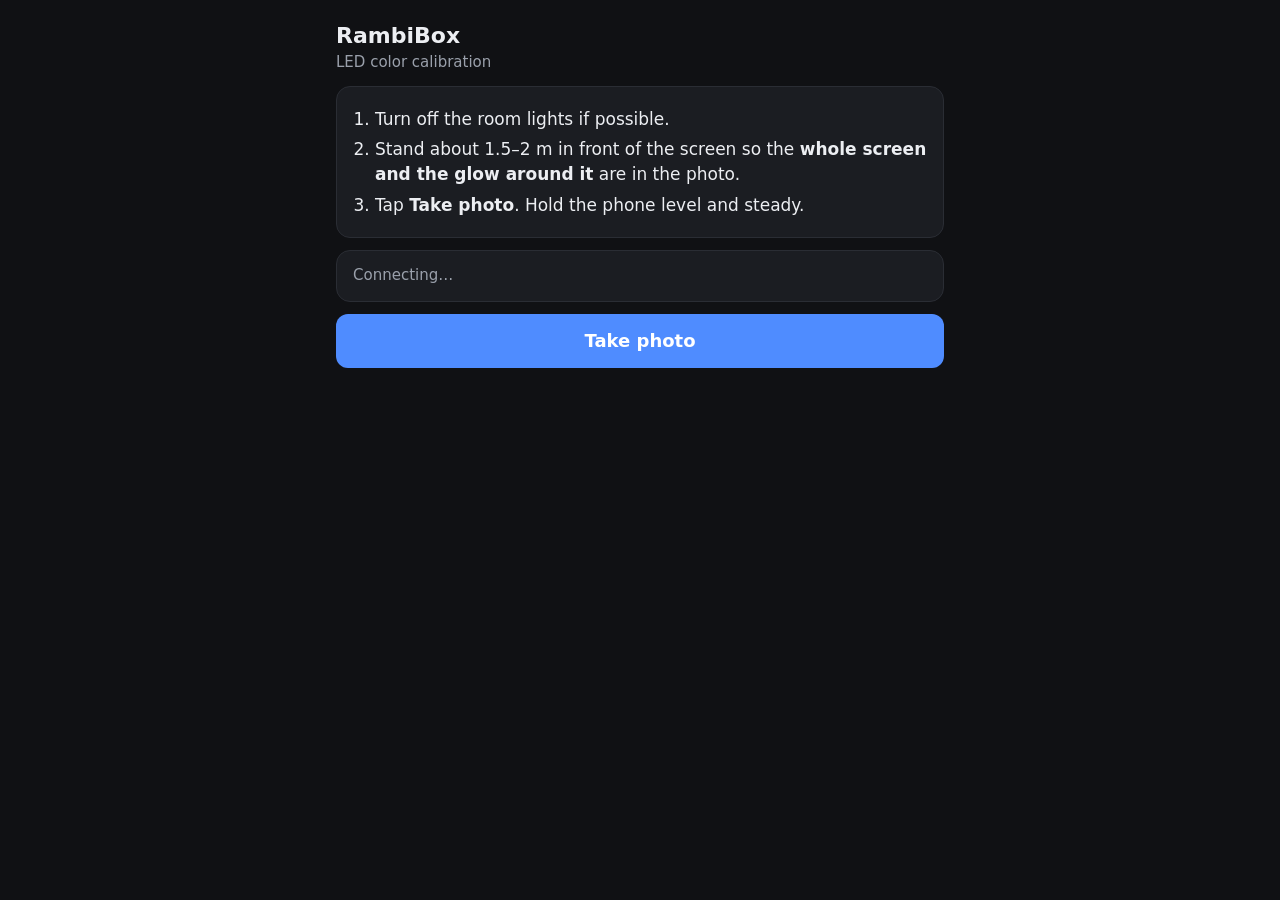
==== src/RambiBox.Core/Calibration/PhonePage.html @ b9ea94aa "Phone calibration: LAN web server, fiducial detection, WB + channel gamma fit - PhoneCalibrationServ" ====
<!doctype html>
<html lang="en">
<head>
<meta charset="utf-8">
<meta name="viewport" content="width=device-width, initial-scale=1, viewport-fit=cover">
<meta name="color-scheme" content="dark">
<title>RambiBox calibration</title>
<style>
  :root {
    --bg: #101114; --card: #1b1d22; --text: #eceef2; --muted: #9aa0ab; --accent: #4f8cff;
    --ok: #3ecf8e; --warn: #ffb547; --bad: #ff5d5d; --line: #2a2d34;
  }
  * { box-sizing: border-box; }
  html, body { margin: 0; background: var(--bg); color: var(--text);
    font: 17px/1.45 system-ui, -apple-system, "Segoe UI", Roboto, sans-serif; -webkit-text-size-adjust: 100%; }
  main { max-width: 640px; margin: 0 auto; padding: 16px 16px calc(24px + env(safe-area-inset-bottom)); }
  h1 { font-size: 22px; margin: 4px 0 12px; }
  h1 small { color: var(--muted); font-weight: 400; font-size: 15px; display: block; }
  .card { background: var(--card); border: 1px solid var(--line); border-radius: 14px; padding: 14px 16px; margin: 12px 0; }
  ol { margin: 0; padding-left: 22px; }
  ol li { margin: 6px 0; }
  .status { font-size: 15px; color: var(--muted); }
  .status b { color: var(--text); font-weight: 600; }
  button, .btn { display: block; width: 100%; border: 0; border-radius: 12px; padding: 16px; margin: 10px 0 0;
    font-weight: 600; font-size: 18px; line-height: 1.2; font-family: inherit; color: #fff; background: var(--accent); cursor: pointer;
    text-align: center; -webkit-tap-highlight-color: transparent; }
  button.secondary { background: #2b2f38; color: var(--text); }
  button.ok { background: #1f9d68; }
  button:disabled { opacity: .5; }
  .hidden { display: none !important; }
  .msg { font-size: 16px; margin: 0; }
  .msg.bad { color: var(--bad); } .msg.good { color: var(--ok); } .msg.warn { color: var(--warn); }
  .big { font-size: 34px; font-weight: 700; margin: 2px 0; }
  .big small { font-size: 15px; color: var(--muted); font-weight: 400; }
  .viewwrap { position: relative; margin: 12px 0 0; border-radius: 10px; overflow: hidden; background: #000; touch-action: none; }
  canvas#view { display: block; width: 100%; height: auto; touch-action: none; }
  .legend { font-size: 13px; color: var(--muted); margin-top: 6px; }
  .legend i { display: inline-block; width: 10px; height: 10px; border-radius: 2px; margin: 0 4px 0 10px; vertical-align: -1px; }
  .spinner { display: inline-block; width: 16px; height: 16px; border: 3px solid #fff5; border-top-color: #fff;
    border-radius: 50%; animation: spin 0.8s linear infinite; vertical-align: -3px; margin-right: 8px; }
  @keyframes spin { to { transform: rotate(360deg); } }
  input[type=file] { display: none; }
  .row { display: flex; gap: 10px; } .row > * { flex: 1; }
</style>
</head>
<body>
<main>
  <h1>RambiBox <small>LED color calibration</small></h1>

  <div id="intro" class="card">
    <ol>
      <li>Turn off the room lights if possible.</li>
      <li>Stand about 1.5–2&nbsp;m in front of the screen so the <b>whole screen and the glow around it</b> are in the photo.</li>
      <li>Tap <b>Take photo</b>. Hold the phone level and steady.</li>
    </ol>
  </div>

  <div id="darkIntro" class="card hidden">
    <p class="msg"><b>Dark-tone check.</b> The LEDs and the screen bands are dimmed now. Take one photo exactly like before.</p>
  </div>

  <div class="card">
    <div class="status" id="status">Connecting…</div>
  </div>

  <label id="takeBtn" class="btn" for="file">Take photo</label>
  <input id="file" type="file" accept="image/*" capture="environment">

  <div id="busy" class="card hidden"><span class="spinner"></span><span id="busyText">Uploading photo…</span></div>

  <div id="result" class="card hidden">
    <div id="errorBox" class="hidden">
      <div class="big" id="errorPct">–</div>
      <div class="status">color difference between LED glow and screen white (goal: below <span id="goal">3</span>%)</div>
    </div>
    <p id="resultMsg" class="msg"></p>
    <div class="viewwrap"><canvas id="view"></canvas></div>
    <div class="legend" id="legend"><i style="background:#4f8cff"></i>screen<i style="background:#3ecf8e"></i>glow sample<i style="background:#ff5d5d"></i>not usable</div>
    <div id="cornerTools" class="hidden">
      <p class="status">Drag the 4 round handles onto the 4 corners of the screen's picture area, then tap <b>Use these corners</b>.</p>
      <button id="useCorners">Use these corners</button>
    </div>
    <button id="editCorners" class="secondary hidden">Adjust screen corners</button>
  </div>

  <div id="darkOffer" class="card hidden">
    <p class="msg"><b>Optional:</b> check dark tones (1 photo). Makes dim scenes stay neutral instead of drifting green/blue.</p>
    <div class="row">
      <button id="darkBtn">Check dark tones</button>
      <button id="skipBtn" class="secondary">Skip</button>
    </div>
  </div>

  <button id="doneBtn" class="ok hidden">Done</button>

  <div id="finished" class="card hidden">
    <p class="msg good"><b>All done!</b> The new LED colors are saved. You can close this page.</p>
  </div>
</main>

<script>
(function () {
  'use strict';
  var base = location.pathname.replace(/\/+$/, '');
  var $ = function (id) { return document.getElementById(id); };
  var state = null, busy = false, photo = null /* canvas with the uploaded image */, last = null /* last result */;
  var editing = false, handles = null, dragIdx = -1;

  function show(el, on) { $(el).classList.toggle('hidden', !on); }
  function setBusy(on, text) {
    busy = on; show('busy', on); if (text) $('busyText').textContent = text;
    $('takeBtn').style.opacity = on ? .5 : 1; $('takeBtn').style.pointerEvents = on ? 'none' : 'auto';
  }

  function api(path, opts) {
    return fetch(base + path, Object.assign({ cache: 'no-store' }, opts || {})).then(function (r) {
      return r.json().catch(function () { throw new Error('HTTP ' + r.status); });
    });
  }

  // ---------------------------------------------------------------- state polling
  function render() {
    if (!state) return;
    $('status').innerHTML = '<b>' + esc(phaseLabel(state.phase)) + '</b> — ' + esc(state.status || '');
    $('goal').textContent = state.convergedBelowPercent;
    var dark = state.stage === 'dark';
    show('intro', !dark && !state.finished);
    show('darkIntro', dark && !state.finished);
    show('finished', !!state.finished);
    var active = !state.finished;
    show('takeBtn', active);
    $('takeBtn').textContent = state.photosAnalyzed > 0 ? 'Take another photo to verify' : 'Take photo';
    show('doneBtn', active && state.photosAnalyzed > 0);
    show('darkOffer', active && (state.whiteConverged || state.photosAnalyzed >= 3) && state.darkAvailable && !dark);
    if (!active) { show('cornerTools', false); show('editCorners', false); }
  }
  function phaseLabel(p) {
    return { WaitingForPhone: 'Connecting', WaitingForPhoto: 'Ready', Analyzing: 'Analyzing', Adjusted: 'Adjusted',
             Converged: 'Calibrated', PhotoRejected: 'Photo not usable', Failed: 'Stopped' }[p] || p;
  }
  function esc(s) { return String(s).replace(/[&<>"]/g, function (c) { return { '&': '&amp;', '<': '&lt;', '>': '&gt;', '"': '&quot;' }[c]; }); }

  var failures = 0;
  function poll() {
    api('/state').then(function (s) { failures = 0; state = s; render(); })
      .catch(function () { if (++failures > 3) $('status').innerHTML = '<b>Lost connection to the PC.</b> Is RambiBox still showing the calibration screen?'; })
      .then(function () { if (!state || !state.finished) setTimeout(poll, 1500); });
  }

  // ---------------------------------------------------------------- photo capture
  $('file').addEventListener('change', function (e) {
    var f = e.target.files && e.target.files[0];
    e.target.value = '';
    if (!f || busy) return;
    setBusy(true, 'Preparing photo…');
    loadImage(f).then(function (src) {
      var w = src.width, h = src.height, s = Math.min(1, 2000 / Math.max(w, h));
      var c = document.createElement('canvas');
      c.width = Math.max(1, Math.round(w * s)); c.height = Math.max(1, Math.round(h * s));
      var ctx = c.getContext('2d');
      ctx.imageSmoothingQuality = 'high';
      ctx.drawImage(src, 0, 0, c.width, c.height);
      if (src.close) src.close();
      photo = c;
      return new Promise(function (res, rej) {
        c.toBlob(function (b) { b ? res(b) : rej(new Error('Could not encode the photo')); }, 'image/jpeg', 0.92);
      });
    }).then(function (blob) {
      setBusy(true, 'Uploading and analyzing…');
      return api('/photo', { method: 'POST', headers: { 'Content-Type': 'image/jpeg' }, body: blob });
    }).then(showResult).catch(function (err) {
      showMessage('Something went wrong: ' + err.message + '. Please try again.', 'bad');
    }).then(function () { setBusy(false); });
  });

  function loadImage(file) {
    // createImageBitmap honours the EXIF orientation and converts wide-gamut/HEIC photos to sRGB.
    if (window.createImageBitmap) {
      return createImageBitmap(file, { imageOrientation: 'from-image' }).catch(function () { return loadViaImg(file); });
    }
    return loadViaImg(file);
  }
  function loadViaImg(file) {
    return new Promise(function (res, rej) {
      var url = URL.createObjectURL(file), img = new Image();
      img.onload = function () { URL.revokeObjectURL(url); res(img); };
      img.onerror = function () { URL.revokeObjectURL(url); rej(new Error('This photo format is not supported')); };
      img.src = url;
    });
  }

  function showMessage(text, cls) {
    show('result', true);
    $('resultMsg').textContent = text;
    $('resultMsg').className = 'msg ' + (cls || '');
  }

  function showResult(r) {
    last = r;
    state = Object.assign(state || {}, r, { status: r.status });
    render();
    show('result', true);
    editing = false;
    show('cornerTools', false);
    if (r.ok) {
      var e = r.measuredErrorPercent;
      $('errorPct').innerHTML = e.toFixed(1) + '<small> %</small>';
      $('errorPct').style.color = e < r.convergedBelowPercent ? 'var(--ok)' : (e < 3 * r.convergedBelowPercent ? 'var(--warn)' : 'var(--bad)');
      show('errorBox', true);
      showMessage(r.message, e < r.convergedBelowPercent ? 'good' : '');
    } else {
      show('errorBox', false);
      showMessage(r.message, 'bad');
    }
    if (!r.corners && r.failure === 'ScreenNotFound' && photo) startEditing(null);
    show('editCorners', !!photo && !editing && !!r.corners);
    draw();
  }

  // ---------------------------------------------------------------- drawing
  function draw() {
    var cv = $('view');
    if (!photo) return;
    var maxW = Math.min(1200, cv.parentElement.clientWidth * (window.devicePixelRatio || 1));
    var s = maxW / photo.width;
    cv.width = Math.round(photo.width * s); cv.height = Math.round(photo.height * s);
    var ctx = cv.getContext('2d');
    ctx.drawImage(photo, 0, 0, cv.width, cv.height);
    var k = cv.width / (last && last.imageWidth ? last.imageWidth : photo.width);
    var lw = Math.max(2, cv.width / 300);
    if (last && last.sampleRegions && !editing) {
      last.sampleRegions.forEach(function (rg) {
        poly(ctx, rg.points, k);
        ctx.lineWidth = lw;
        ctx.strokeStyle = !rg.ok ? '#ff5d5d' : (rg.kind === 'glow' ? '#3ecf8e' : '#4f8cff');
        ctx.fillStyle = !rg.ok ? 'rgba(255,93,93,.18)' : (rg.kind === 'glow' ? 'rgba(62,207,142,.18)' : 'rgba(79,140,255,.18)');
        ctx.fill(); ctx.stroke();
      });
    }
    var corners = editing ? handles : (last && last.corners);
    if (corners) {
      poly(ctx, corners, k);
      ctx.lineWidth = lw; ctx.strokeStyle = editing ? '#ffb547' : '#ffffff'; ctx.setLineDash(editing ? [] : [lw * 3, lw * 2]);
      ctx.stroke(); ctx.setLineDash([]);
    }
    if (editing) {
      var r = Math.max(14, cv.width / 30);
      handles.forEach(function (p, i) {
        ctx.beginPath(); ctx.arc(p[0] * k, p[1] * k, r, 0, Math.PI * 2);
        ctx.fillStyle = i === dragIdx ? 'rgba(255,181,71,.6)' : 'rgba(255,181,71,.3)'; ctx.fill();
        ctx.lineWidth = lw; ctx.strokeStyle = '#ffb547'; ctx.stroke();
        ctx.beginPath(); ctx.arc(p[0] * k, p[1] * k, lw, 0, Math.PI * 2); ctx.fillStyle = '#fff'; ctx.fill();
        ctx.fillStyle = '#fff'; ctx.font = 'bold ' + Math.round(r * 0.8) + 'px system-ui';
        ctx.fillText(['TL', 'TR', 'BR', 'BL'][i], p[0] * k + r * 1.1, p[1] * k - r * 0.6);
      });
    }
  }
  function poly(ctx, pts, k) {
    ctx.beginPath();
    pts.forEach(function (p, i) { if (i) ctx.lineTo(p[0] * k, p[1] * k); else ctx.moveTo(p[0] * k, p[1] * k); });
    ctx.closePath();
  }
  window.addEventListener('resize', draw);

  // ---------------------------------------------------------------- manual corners
  function startEditing(corners) {
    var w = photo.width, h = photo.height;
    handles = corners ? corners.map(function (p) { return [p[0], p[1]]; })
      : [[w * .25, h * .3], [w * .75, h * .3], [w * .75, h * .7], [w * .25, h * .7]];
    editing = true;
    show('cornerTools', true); show('editCorners', false);
    draw();
  }
  $('editCorners').addEventListener('click', function () { if (photo && last) startEditing(last.corners); });

  function toImage(ev) {
    var cv = $('view'), rect = cv.getBoundingClientRect();
    var x = (ev.clientX - rect.left) / rect.width * photo.width, y = (ev.clientY - rect.top) / rect.height * photo.height;
    return [x, y];
  }
  var cvEl = $('view');
  cvEl.addEventListener('pointerdown', function (ev) {
    if (!editing) return;
    var p = toImage(ev), best = -1, bd = Infinity;
    handles.forEach(function (h, i) { var d = Math.hypot(h[0] - p[0], h[1] - p[1]); if (d < bd) { bd = d; best = i; } });
    if (bd < photo.width * 0.12) {
      dragIdx = best;
      try { cvEl.setPointerCapture(ev.pointerId); } catch (e) { /* capture is optional */ }
      ev.preventDefault(); draw();
    }
  });
  cvEl.addEventListener('pointermove', function (ev) {
    if (dragIdx < 0) return;
    var p = toImage(ev);
    handles[dragIdx] = [Math.max(0, Math.min(photo.width, p[0])), Math.max(0, Math.min(photo.height, p[1]))];
    ev.preventDefault(); draw();
  });
  function endDrag() { if (dragIdx >= 0) { dragIdx = -1; draw(); } }
  cvEl.addEventListener('pointerup', endDrag);
  cvEl.addEventListener('pointercancel', endDrag);

  $('useCorners').addEventListener('click', function () {
    if (busy || !handles) return;
    setBusy(true, 'Analyzing with your corners…');
    var k = last && last.imageWidth ? last.imageWidth / photo.width : 1;
    var pts = handles.map(function (p) { return [p[0] * k, p[1] * k]; });
    api('/corners', { method: 'POST', headers: { 'Content-Type': 'application/json' }, body: JSON.stringify({ corners: pts }) })
      .then(showResult)
      .catch(function (err) { showMessage('Something went wrong: ' + err.message, 'bad'); })
      .then(function () { setBusy(false); });
  });

  // ---------------------------------------------------------------- stages / finish
  function finish() {
    if (busy) return;
    setBusy(true, 'Saving…');
    api('/finish', { method: 'POST' }).then(function (s) { state = s; render(); show('result', false); show('doneBtn', false); })
      .catch(function (err) { showMessage('Could not reach the PC: ' + err.message, 'bad'); })
      .then(function () { setBusy(false); });
  }
  $('doneBtn').addEventListener('click', finish);
  $('skipBtn').addEventListener('click', finish);
  $('darkBtn').addEventListener('click', function () {
    if (busy) return;
    api('/dark', { method: 'POST' }).then(function (s) {
      state = s; render(); show('result', false); photo = null; last = null;
      window.scrollTo({ top: 0, behavior: 'smooth' });
    }).catch(function (err) { showMessage('Could not reach the PC: ' + err.message, 'bad'); });
  });

  poll();
})();
</script>
</body>
</html>
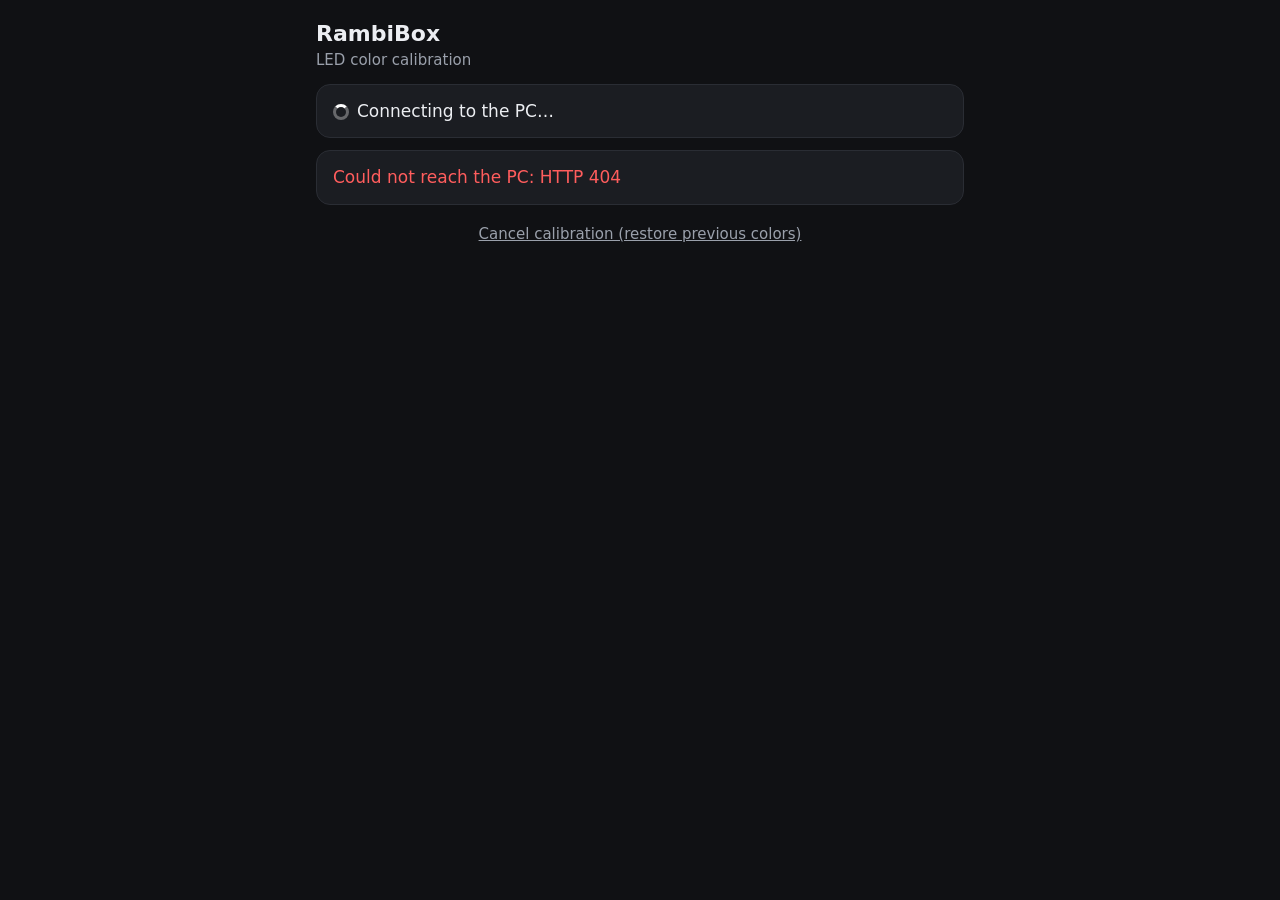
==== commit 7d5e58fe: "Phone calibration v2: live camera color loop, video fallback, eye fine-tune - Local name-constrained" ====
--- a/src/RambiBox.Core/Calibration/PhonePage.html
+++ b/src/RambiBox.Core/Calibration/PhonePage.html
@@ -13,246 +13,437 @@
   * { box-sizing: border-box; }
   html, body { margin: 0; background: var(--bg); color: var(--text);
     font: 17px/1.45 system-ui, -apple-system, "Segoe UI", Roboto, sans-serif; -webkit-text-size-adjust: 100%; }
-  main { max-width: 640px; margin: 0 auto; padding: 16px 16px calc(24px + env(safe-area-inset-bottom)); }
-  h1 { font-size: 22px; margin: 4px 0 12px; }
+  main { max-width: 680px; margin: 0 auto; padding: 14px 16px calc(24px + env(safe-area-inset-bottom)); }
+  h1 { font-size: 22px; margin: 4px 0 10px; }
   h1 small { color: var(--muted); font-weight: 400; font-size: 15px; display: block; }
+  h2 { font-size: 18px; margin: 0 0 8px; }
   .card { background: var(--card); border: 1px solid var(--line); border-radius: 14px; padding: 14px 16px; margin: 12px 0; }
-  ol { margin: 0; padding-left: 22px; }
-  ol li { margin: 6px 0; }
-  .status { font-size: 15px; color: var(--muted); }
-  .status b { color: var(--text); font-weight: 600; }
-  button, .btn { display: block; width: 100%; border: 0; border-radius: 12px; padding: 16px; margin: 10px 0 0;
-    font-weight: 600; font-size: 18px; line-height: 1.2; font-family: inherit; color: #fff; background: var(--accent); cursor: pointer;
-    text-align: center; -webkit-tap-highlight-color: transparent; }
-  button.secondary { background: #2b2f38; color: var(--text); }
+  ol { margin: 0; padding-left: 22px; } ol li { margin: 6px 0; }
+  .muted { color: var(--muted); font-size: 15px; }
+  .small { font-size: 13px; color: var(--muted); }
+  button, .btn { display: block; width: 100%; border: 0; border-radius: 12px; padding: 15px; margin: 10px 0 0;
+    font-weight: 600; font-size: 17px; line-height: 1.2; font-family: inherit; color: #fff; background: var(--accent); cursor: pointer;
+    text-align: center; text-decoration: none; -webkit-tap-highlight-color: transparent; }
+  button.secondary, .btn.secondary { background: #2b2f38; color: var(--text); }
   button.ok { background: #1f9d68; }
-  button:disabled { opacity: .5; }
+  button.link { background: none; color: var(--muted); font-weight: 400; font-size: 15px; padding: 8px; text-decoration: underline; }
+  button:disabled { opacity: .45; }
   .hidden { display: none !important; }
-  .msg { font-size: 16px; margin: 0; }
-  .msg.bad { color: var(--bad); } .msg.good { color: var(--ok); } .msg.warn { color: var(--warn); }
-  .big { font-size: 34px; font-weight: 700; margin: 2px 0; }
-  .big small { font-size: 15px; color: var(--muted); font-weight: 400; }
-  .viewwrap { position: relative; margin: 12px 0 0; border-radius: 10px; overflow: hidden; background: #000; touch-action: none; }
-  canvas#view { display: block; width: 100%; height: auto; touch-action: none; }
-  .legend { font-size: 13px; color: var(--muted); margin-top: 6px; }
-  .legend i { display: inline-block; width: 10px; height: 10px; border-radius: 2px; margin: 0 4px 0 10px; vertical-align: -1px; }
+  .msg { margin: 0; } .bad { color: var(--bad); } .good { color: var(--ok); } .warn { color: var(--warn); }
+  .row { display: flex; gap: 10px; } .row > * { flex: 1; }
+  .big { font-size: 34px; font-weight: 700; } .big small { font-size: 15px; color: var(--muted); font-weight: 400; }
   .spinner { display: inline-block; width: 16px; height: 16px; border: 3px solid #fff5; border-top-color: #fff;
     border-radius: 50%; animation: spin 0.8s linear infinite; vertical-align: -3px; margin-right: 8px; }
   @keyframes spin { to { transform: rotate(360deg); } }
   input[type=file] { display: none; }
-  .row { display: flex; gap: 10px; } .row > * { flex: 1; }
+  .camwrap { position: relative; border-radius: 12px; overflow: hidden; background: #000; margin-top: 10px; touch-action: manipulation; }
+  .camwrap video { display: block; width: 100%; height: auto; }
+  .camwrap canvas { position: absolute; left: 0; top: 0; width: 100%; height: 100%; pointer-events: none; }
+  .bar { height: 8px; border-radius: 4px; background: #2b2f38; overflow: hidden; margin: 8px 0 4px; }
+  .bar > i { display: block; height: 100%; width: 0; background: var(--accent); transition: width .4s; }
+  .hints { margin: 8px 0 0; padding: 0; list-style: none; }
+  .hints li { color: var(--warn); font-size: 15px; margin: 4px 0; }
+  .url { word-break: break-all; font: 13px/1.35 ui-monospace, Menlo, monospace; color: var(--muted); background: #0b0c0e; padding: 8px; border-radius: 8px; margin-top: 8px; }
+  .tabs { display: flex; gap: 6px; margin-bottom: 10px; }
+  .tabs button { margin: 0; padding: 10px 6px; font-size: 15px; background: #2b2f38; color: var(--text); }
+  .tabs button.on { background: var(--accent); color: #fff; }
+  .padwrap { display: flex; justify-content: center; }
+  canvas#pad { width: min(84vw, 340px); height: min(84vw, 340px); border-radius: 16px; touch-action: none; display: block; }
+  .nudge { display: grid; grid-template-columns: 1fr 1fr 1fr; gap: 8px; margin-top: 10px; }
+  .nudge button { margin: 0; padding: 12px 4px; font-size: 15px; background: #2b2f38; color: var(--text); }
+  .swatches { display: flex; gap: 8px; margin: 6px 0 4px; }
+  .swatches button { margin: 0; height: 46px; border-radius: 10px; border: 3px solid transparent; position: relative; padding: 0; }
+  .swatches button.on { border-color: #fff; }
+  .swatches button span { position: absolute; right: 3px; bottom: 1px; font-size: 12px; color: #000; background: #fffc; border-radius: 6px; padding: 0 4px; }
+  .ab { display: flex; gap: 10px; } .ab button { font-size: 22px; padding: 18px; background: #2b2f38; }
+  .ab button.on { background: var(--accent); }
+  .steps-small li { font-size: 15px; }
 </style>
 </head>
 <body>
 <main>
   <h1>RambiBox <small>LED color calibration</small></h1>
 
-  <div id="intro" class="card">
-    <ol>
-      <li>Turn off the room lights if possible.</li>
-      <li>Stand about 1.5–2&nbsp;m in front of the screen so the <b>whole screen and the glow around it</b> are in the photo.</li>
-      <li>Tap <b>Take photo</b>. Hold the phone level and steady.</li>
-    </ol>
+  <!-- connecting -->
+  <div id="vConnect" class="card"><span class="spinner"></span>Connecting to the PC…</div>
+
+  <!-- landing (plain http) -->
+  <div id="vChoose" class="hidden">
+    <div id="checking" class="card"><span class="spinner"></span>Checking whether the live camera is ready…</div>
+
+    <div id="setupCard" class="card hidden">
+      <h2>One-time setup for the live camera</h2>
+      <p class="muted">The live camera needs a secure page. RambiBox made its own certificate for this PC; your phone needs to trust it once.
+        It only works on your home network (private addresses) and can be removed any time in Settings → General → VPN &amp; Device Management.</p>
+      <div id="notSafari" class="hidden">
+        <p class="msg warn">iPhone only installs certificate profiles from <b>Safari</b>. Open this setup in Safari:</p>
+        <a id="openSafari" class="btn" href="#">Open in Safari</a>
+        <button id="copyLink" class="secondary">Copy link</button>
+        <div class="url" id="plainUrl"></div>
+        <p class="small">Or open Safari and type the address above. After the setup, come back to this browser — this page continues by itself.</p>
+      </div>
+      <div id="inSafari" class="hidden">
+        <a id="profileBtn" class="btn" href="#">1. Download the certificate profile</a>
+        <p class="small">Tap “Allow” when Safari asks.</p>
+      </div>
+      <ol class="steps-small" id="setupSteps">
+        <li>Download the profile (in Safari) and tap <b>Allow</b>.</li>
+        <li>Open <b>Settings</b> → <b>Profile Downloaded</b> (near the top) → <b>Install</b> → enter your passcode → <b>Install</b>.</li>
+        <li>Settings → <b>General</b> → <b>About</b> → <b>Certificate Trust Settings</b> → turn on full trust for “<span id="caName">RambiBox Local CA</span>”.</li>
+        <li>Come back to this page. It switches to the live camera automatically.</li>
+      </ol>
+      <p class="muted" id="waitTrust"><span class="spinner"></span>Waiting for the certificate…</p>
+    </div>
+
+    <div id="noLiveCard" class="card hidden">
+      <p class="msg warn" id="noLiveMsg"></p>
+    </div>
+
+    <div id="videoOffer" class="card hidden">
+      <h2>No setup? Use a video instead</h2>
+      <p class="muted">Record a ~25 second video of the screen while the PC shows a color loop. Works without any setup — the live camera is just more convenient.</p>
+      <button id="useVideo" class="secondary">Use video instead (no setup)</button>
+    </div>
+    <button id="skipCam1" class="link">Skip the camera — fine-tune by eye only</button>
   </div>
 
-  <div id="darkIntro" class="card hidden">
-    <p class="msg"><b>Dark-tone check.</b> The LEDs and the screen bands are dimmed now. Take one photo exactly like before.</p>
+  <!-- live camera (https) -->
+  <div id="vLive" class="hidden">
+    <div class="card">
+      <div id="liveIntro">
+        <ol class="steps-small">
+          <li>Turn off the room lights if you can.</li>
+          <li>Stand 1.5–2 m in front of the screen so the <b>whole screen and the glow around it</b> are visible.</li>
+          <li>Hold the phone steady. The PC changes colors by itself; just keep pointing at it.</li>
+        </ol>
+        <button id="startCam">Start camera</button>
+      </div>
+      <div id="liveRun" class="hidden">
+        <div class="row" style="align-items:baseline">
+          <h2 id="liveStep" style="margin:0">Starting…</h2>
+          <div id="liveErr" class="big" style="text-align:right;flex:0 0 auto"></div>
+        </div>
+        <div class="bar"><i id="liveBar"></i></div>
+        <p class="muted" id="liveNote"></p>
+        <ul class="hints" id="liveHints"></ul>
+        <p class="small warn hidden" id="shieldsHint">Brave Shields add noise to camera images. For best accuracy turn off Shields for this page (lion icon in the address bar). Calibration continues anyway.</p>
+      </div>
+      <div class="camwrap hidden" id="camWrap">
+        <video id="cam" playsinline muted autoplay></video>
+        <canvas id="overlay"></canvas>
+      </div>
+      <p class="small" id="camLegend">Blue = screen reference, green = LED glow, red = not usable.</p>
+    </div>
+    <button id="toVideo" class="link">Camera trouble? Use a video instead</button>
+    <button id="skipCam2" class="link">Skip the camera — fine-tune by eye only</button>
   </div>
 
-  <div class="card">
-    <div class="status" id="status">Connecting…</div>
+  <!-- video fallback -->
+  <div id="vVideo" class="hidden">
+    <div class="card">
+      <h2>Video calibration</h2>
+      <ol class="steps-small">
+        <li>Turn off the room lights if you can.</li>
+        <li>Tap <b>Record video</b>: the PC starts a color loop and your camera opens.</li>
+        <li>Film the <b>whole screen with the glow around it</b>, hold still and record at least <b id="minSecs">25</b> seconds (the PC shows the loop time).</li>
+        <li>Stop, then tap <b>Use Video</b>. The phone extracts frames and sends them to the PC.</li>
+      </ol>
+      <label id="recBtn" class="btn" for="vfile">Record video</label>
+      <input id="vfile" type="file" accept="video/*" capture="environment">
+      <p class="small">Tip: if the result looks off, set Settings → Camera → Record Video → HDR Video off.</p>
+      <div id="vProg" class="hidden">
+        <div class="bar"><i id="vBar"></i></div>
+        <p class="muted" id="vNote"></p>
+      </div>
+      <p class="msg bad hidden" id="vErr"></p>
+    </div>
+    <button id="skipCam3" class="link">Skip the camera — fine-tune by eye only</button>
   </div>
 
-  <label id="takeBtn" class="btn" for="file">Take photo</label>
-  <input id="file" type="file" accept="image/*" capture="environment">
-
-  <div id="busy" class="card hidden"><span class="spinner"></span><span id="busyText">Uploading photo…</span></div>
-
-  <div id="result" class="card hidden">
-    <div id="errorBox" class="hidden">
-      <div class="big" id="errorPct">–</div>
-      <div class="status">color difference between LED glow and screen white (goal: below <span id="goal">3</span>%)</div>
-    </div>
-    <p id="resultMsg" class="msg"></p>
-    <div class="viewwrap"><canvas id="view"></canvas></div>
-    <div class="legend" id="legend"><i style="background:#4f8cff"></i>screen<i style="background:#3ecf8e"></i>glow sample<i style="background:#ff5d5d"></i>not usable</div>
-    <div id="cornerTools" class="hidden">
-      <p class="status">Drag the 4 round handles onto the 4 corners of the screen's picture area, then tap <b>Use these corners</b>.</p>
-      <button id="useCorners">Use these corners</button>
-    </div>
-    <button id="editCorners" class="secondary hidden">Adjust screen corners</button>
-  </div>
-
-  <div id="darkOffer" class="card hidden">
-    <p class="msg"><b>Optional:</b> check dark tones (1 photo). Makes dim scenes stay neutral instead of drifting green/blue.</p>
-    <div class="row">
-      <button id="darkBtn">Check dark tones</button>
-      <button id="skipBtn" class="secondary">Skip</button>
+  <!-- eye fine-tune -->
+  <div id="vEye" class="hidden">
+    <div class="card">
+      <p class="msg good hidden" id="camSummary"></p>
+      <div class="tabs">
+        <button id="tabWhite">White</button>
+        <button id="tabDark">Dark tones</button>
+        <button id="tabColors">Colors A/B</button>
+      </div>
+      <div id="eyePadPart">
+        <p class="muted" id="eyeTip">Look at the glow on the wall and the white edge of the screen, not at the phone. Let your eyes adapt for a few seconds, then drag the dot until both whites look the same.</p>
+        <div class="padwrap"><canvas id="pad" width="680" height="680"></canvas></div>
+        <div class="nudge">
+          <span></span><button data-n="0,-1">▲ greener</button><span></span>
+          <button data-n="-1,0">◀ cooler</button><button id="resetPad">Reset</button><button data-n="1,0">warmer ▶</button>
+          <span></span><button data-n="0,1">▼ pinker</button><span></span>
+        </div>
+        <p class="small" id="padVal"></p>
+      </div>
+      <div id="eyeColorsPart" class="hidden">
+        <p class="muted">The screen edge and the LEDs show the same color. <b>A</b> = with the measured color correction, <b>B</b> = without. Tap A and B a few times and judge which glow matches the screen edge better.</p>
+        <div class="swatches" id="swatches"></div>
+        <div class="ab"><button id="showA">A</button><button id="showB">B</button></div>
+        <div class="row">
+          <button id="voteA" class="secondary">A is closer</button>
+          <button id="voteSame" class="secondary">Same</button>
+          <button id="voteB" class="secondary">B is closer</button>
+        </div>
+        <div class="row" style="align-items:center">
+          <button id="lessM" class="secondary">Less</button>
+          <p class="muted" style="text-align:center;margin:10px 0 0" id="strength"></p>
+          <button id="moreM" class="secondary">More</button>
+        </div>
+        <p class="small" id="votes"></p>
+      </div>
+      <button id="eyeNext">Next</button>
     </div>
   </div>
 
-  <button id="doneBtn" class="ok hidden">Done</button>
-
-  <div id="finished" class="card hidden">
+  <div id="vDone" class="card hidden">
     <p class="msg good"><b>All done!</b> The new LED colors are saved. You can close this page.</p>
   </div>
+
+  <div id="errorCard" class="card hidden"><p class="msg bad" id="errorMsg"></p></div>
+  <button id="cancelBtn" class="link">Cancel calibration (restore previous colors)</button>
 </main>
 
 <script>
 (function () {
   'use strict';
   var base = location.pathname.replace(/\/+$/, '');
+  var secure = location.protocol === 'https:';
   var $ = function (id) { return document.getElementById(id); };
-  var state = null, busy = false, photo = null /* canvas with the uploaded image */, last = null /* last result */;
-  var editing = false, handles = null, dragIdx = -1;
-
-  function show(el, on) { $(el).classList.toggle('hidden', !on); }
-  function setBusy(on, text) {
-    busy = on; show('busy', on); if (text) $('busyText').textContent = text;
-    $('takeBtn').style.opacity = on ? .5 : 1; $('takeBtn').style.pointerEvents = on ? 'none' : 'auto';
-  }
+  var state = null, view = '', polling = false, liveRunning = false, stream = null, wakeLock = null;
+  var userChoseVideo = false;
+
+  function show(id, on) { $(id).classList.toggle('hidden', !on); }
+  function sleep(ms) { return new Promise(function (r) { setTimeout(r, ms); }); }
+  function setView(v) {
+    if (view === v) return;
+    view = v;
+    ['vConnect', 'vChoose', 'vLive', 'vVideo', 'vEye', 'vDone'].forEach(function (id) { show(id, id === v); });
+    show('cancelBtn', v !== 'vDone');
+  }
+  function fail(text) { show('errorCard', !!text); $('errorMsg').textContent = text || ''; }
 
   function api(path, opts) {
-    return fetch(base + path, Object.assign({ cache: 'no-store' }, opts || {})).then(function (r) {
-      return r.json().catch(function () { throw new Error('HTTP ' + r.status); });
+    opts = Object.assign({ cache: 'no-store' }, opts || {});
+    return fetch(base + path, opts).then(function (r) {
+      return r.json().catch(function () { throw new Error('HTTP ' + r.status); }).then(function (j) {
+        if (j && j.state) state = j.state;
+        if (r.status === 403) throw new Error(j.message || 'Not allowed');
+        return j;
+      });
     });
   }
-
-  // ---------------------------------------------------------------- state polling
-  function render() {
+  function post(path, body) {
+    var o = { method: 'POST' };
+    if (body !== undefined) { o.body = typeof body === 'string' || body instanceof Blob || body instanceof ArrayBuffer ? body : JSON.stringify(body); }
+    return api(path, o);
+  }
+  function requestWakeLock() {
+    try { if (navigator.wakeLock && !wakeLock) navigator.wakeLock.request('screen').then(function (l) { wakeLock = l; l.addEventListener('release', function () { wakeLock = null; }); }).catch(function () {}); } catch (e) { /* optional */ }
+  }
+  document.addEventListener('visibilitychange', function () { if (document.visibilityState === 'visible' && (view === 'vLive' || view === 'vEye')) requestWakeLock(); });
+
+  // ---------------------------------------------------------------- routing by server state
+  function route() {
     if (!state) return;
-    $('status').innerHTML = '<b>' + esc(phaseLabel(state.phase)) + '</b> — ' + esc(state.status || '');
-    $('goal').textContent = state.convergedBelowPercent;
-    var dark = state.stage === 'dark';
-    show('intro', !dark && !state.finished);
-    show('darkIntro', dark && !state.finished);
-    show('finished', !!state.finished);
-    var active = !state.finished;
-    show('takeBtn', active);
-    $('takeBtn').textContent = state.photosAnalyzed > 0 ? 'Take another photo to verify' : 'Take photo';
-    show('doneBtn', active && state.photosAnalyzed > 0);
-    show('darkOffer', active && (state.whiteConverged || state.photosAnalyzed >= 3) && state.darkAvailable && !dark);
-    if (!active) { show('cornerTools', false); show('editCorners', false); }
-  }
-  function phaseLabel(p) {
-    return { WaitingForPhone: 'Connecting', WaitingForPhoto: 'Ready', Analyzing: 'Analyzing', Adjusted: 'Adjusted',
-             Converged: 'Calibrated', PhotoRejected: 'Photo not usable', Failed: 'Stopped' }[p] || p;
-  }
-  function esc(s) { return String(s).replace(/[&<>"]/g, function (c) { return { '&': '&amp;', '<': '&lt;', '>': '&gt;', '"': '&quot;' }[c]; }); }
-
-  var failures = 0;
+    fail('');
+    if (state.finished || state.mode === 'finished') { stopCamera(); setView('vDone'); return; }
+    if (state.mode === 'eye') { stopCamera(); setView('vEye'); renderEye(); return; }
+    if (state.mode === 'video') { setView('vVideo'); renderVideo(); return; }
+    if (state.mode === 'live') {
+      if (!secure && state.tls && state.tls.url) { location.replace(state.tls.url); return; }
+      setView('vLive');
+      if (!liveRunning) { show('liveIntro', true); }
+      return;
+    }
+    // choose
+    if (userChoseVideo) { setView('vVideo'); renderVideo(); return; }
+    if (secure) { setView('vLive'); return; }
+    if (view !== 'vChoose') { setView('vChoose'); landing(); }
+  }
+
   function poll() {
-    api('/state').then(function (s) { failures = 0; state = s; render(); })
-      .catch(function () { if (++failures > 3) $('status').innerHTML = '<b>Lost connection to the PC.</b> Is RambiBox still showing the calibration screen?'; })
-      .then(function () { if (!state || !state.finished) setTimeout(poll, 1500); });
-  }
-
-  // ---------------------------------------------------------------- photo capture
-  $('file').addEventListener('change', function (e) {
-    var f = e.target.files && e.target.files[0];
-    e.target.value = '';
-    if (!f || busy) return;
-    setBusy(true, 'Preparing photo…');
-    loadImage(f).then(function (src) {
-      var w = src.width, h = src.height, s = Math.min(1, 2000 / Math.max(w, h));
-      var c = document.createElement('canvas');
-      c.width = Math.max(1, Math.round(w * s)); c.height = Math.max(1, Math.round(h * s));
-      var ctx = c.getContext('2d');
-      ctx.imageSmoothingQuality = 'high';
-      ctx.drawImage(src, 0, 0, c.width, c.height);
-      if (src.close) src.close();
-      photo = c;
-      return new Promise(function (res, rej) {
-        c.toBlob(function (b) { b ? res(b) : rej(new Error('Could not encode the photo')); }, 'image/jpeg', 0.92);
+    if (polling) return;
+    polling = true;
+    var fails = 0;
+    (function tick() {
+      if (liveRunning || videoBusy) { setTimeout(tick, 1500); return; }
+      api('/state').then(function () { fails = 0; route(); })
+        .catch(function (e) { if (++fails > 3) fail('Lost connection to the PC. Is the calibration still running there? (' + e.message + ')'); })
+        .then(function () { if (!state || !(state.finished || state.mode === 'finished')) setTimeout(tick, 1500); });
+    })();
+  }
+
+  // ---------------------------------------------------------------- landing: live camera or setup
+  function ping(url) {
+    var ctl = window.AbortController ? new AbortController() : null;
+    var t = setTimeout(function () { if (ctl) ctl.abort(); }, 4000);
+    return fetch(url, { cache: 'no-store', mode: 'cors', signal: ctl ? ctl.signal : undefined })
+      .then(function (r) { clearTimeout(t); return r.ok; })
+      .catch(function () { clearTimeout(t); return false; });
+  }
+
+  function isSafari() {
+    var ua = navigator.userAgent;
+    if (navigator.brave) return false;
+    if (/CriOS|FxiOS|EdgiOS|OPiOS|OPT\/|GSA\/|DuckDuckGo|YaBrowser|Brave/i.test(ua)) return false;
+    return /iPhone|iPad|iPod|Macintosh/.test(ua) && /Safari/.test(ua);
+  }
+
+  var landingRunning = false;
+  function landing() {
+    if (landingRunning) return;
+    landingRunning = true;
+    show('checking', true); show('setupCard', false); show('noLiveCard', false); show('videoOffer', false);
+    (function waitTls(n) {
+      if (state && state.tls && state.tls.pending && n < 40) { setTimeout(function () { api('/state').then(function () { waitTls(n + 1); }, function () { waitTls(n + 1); }); }, 400); return; }
+      var t = state && state.tls;
+      if (!t || !t.ping) {
+        show('checking', false); show('noLiveCard', true); show('videoOffer', true);
+        $('noLiveMsg').textContent = (t && t.problem) || 'The live camera is not available.';
+        landingRunning = false;
+        return;
+      }
+      // the first ping right after the PC started may still be slow: try twice
+      ping(t.ping).then(function (ok) { return ok || sleep(800).then(function () { return ping(t.ping); }); }).then(function (ok) {
+        if (ok) { location.replace(t.url); return; }
+        show('checking', false); showSetup(); show('videoOffer', true);
+        (function again() {
+          if (view !== 'vChoose' || userChoseVideo) { landingRunning = false; return; }
+          ping(t.ping).then(function (ok2) { if (ok2) location.replace(t.url); else setTimeout(again, 2000); });
+        })();
       });
-    }).then(function (blob) {
-      setBusy(true, 'Uploading and analyzing…');
-      return api('/photo', { method: 'POST', headers: { 'Content-Type': 'image/jpeg' }, body: blob });
-    }).then(showResult).catch(function (err) {
-      showMessage('Something went wrong: ' + err.message + '. Please try again.', 'bad');
-    }).then(function () { setBusy(false); });
-  });
-
-  function loadImage(file) {
-    // createImageBitmap honours the EXIF orientation and converts wide-gamut/HEIC photos to sRGB.
-    if (window.createImageBitmap) {
-      return createImageBitmap(file, { imageOrientation: 'from-image' }).catch(function () { return loadViaImg(file); });
-    }
-    return loadViaImg(file);
-  }
-  function loadViaImg(file) {
-    return new Promise(function (res, rej) {
-      var url = URL.createObjectURL(file), img = new Image();
-      img.onload = function () { URL.revokeObjectURL(url); res(img); };
-      img.onerror = function () { URL.revokeObjectURL(url); rej(new Error('This photo format is not supported')); };
-      img.src = url;
+    })(0);
+  }
+
+  function showSetup() {
+    show('setupCard', true);
+    if (state.caName) $('caName').textContent = state.caName;
+    var safari = isSafari();
+    show('inSafari', safari); show('notSafari', !safari);
+    $('profileBtn').href = state.profileUrl || '#';
+    var setupUrl = (state.httpUrl || location.href.split('#')[0]) + '#setup';
+    $('plainUrl').textContent = setupUrl;
+    $('openSafari').href = 'x-safari-' + setupUrl;
+  }
+  $('copyLink').addEventListener('click', function () {
+    var text = $('plainUrl').textContent;
+    var done = function () { $('copyLink').textContent = 'Link copied — paste it in Safari'; };
+    if (navigator.clipboard && navigator.clipboard.writeText) navigator.clipboard.writeText(text).then(done, function () { selectUrl(); });
+    else selectUrl();
+  });
+  function selectUrl() {
+    var r = document.createRange(); r.selectNodeContents($('plainUrl'));
+    var s = window.getSelection(); s.removeAllRanges(); s.addRange(r);
+    $('copyLink').textContent = 'Long-press the selected address to copy it';
+  }
+  $('useVideo').addEventListener('click', function () { userChoseVideo = true; setView('vVideo'); renderVideo(); });
+  $('toVideo').addEventListener('click', function () {
+    stopCamera(); // the video routes work on this (secure) page as well
+    userChoseVideo = true; setView('vVideo'); renderVideo();
+  });
+  ['skipCam1', 'skipCam2', 'skipCam3'].forEach(function (id) {
+    $(id).addEventListener('click', function () { stopCamera(); post('/skip').then(route).catch(function (e) { fail(e.message); }); });
+  });
+
+  // ---------------------------------------------------------------- live camera
+  var cam = $('cam'), overlay = $('overlay'), grabCanvas = document.createElement('canvas');
+  var lastOverlay = null, lockedWb = false, expComp = null, farbleChecked = false;
+
+  $('startCam').addEventListener('click', function () {
+    fail('');
+    if (!navigator.mediaDevices || !navigator.mediaDevices.getUserMedia) { fail('This browser has no camera access on this page. Use the video instead.'); return; }
+    $('startCam').disabled = true;
+    navigator.mediaDevices.getUserMedia({ video: { facingMode: { ideal: 'environment' }, width: { ideal: 1920 }, height: { ideal: 1080 } }, audio: false })
+      .then(function (s) {
+        stream = s;
+        cam.srcObject = s;
+        return cam.play().catch(function () { /* autoplay muted */ });
+      })
+      .then(function () { return post('/live'); })
+      .then(function () {
+        show('liveIntro', false); show('liveRun', true); show('camWrap', true);
+        requestWakeLock();
+        checkFarbling();
+        liveRunning = true;
+        liveLoop();
+      })
+      .catch(function (e) {
+        $('startCam').disabled = false;
+        fail('Camera could not start: ' + (e && e.message ? e.message : e) + '. Allow camera access, or use the video instead.');
+      });
+  });
+
+  function stopCamera() {
+    liveRunning = false;
+    if (stream) { stream.getTracks().forEach(function (t) { t.stop(); }); stream = null; }
+  }
+
+  function grab() {
+    var w = cam.videoWidth, h = cam.videoHeight;
+    if (!w || !h) return Promise.resolve(null);
+    var s = Math.min(1, 1280 / Math.max(w, h));
+    grabCanvas.width = Math.round(w * s); grabCanvas.height = Math.round(h * s);
+    var ctx = grabCanvas.getContext('2d');
+    ctx.drawImage(cam, 0, 0, grabCanvas.width, grabCanvas.height);
+    return new Promise(function (res) { grabCanvas.toBlob(function (b) { res(b); }, 'image/jpeg', 0.9); });
+  }
+
+  function liveLoop() {
+    if (!liveRunning) return;
+    var t0 = Date.now();
+    grab().then(function (blob) {
+      if (!blob) return { wait: 300 };
+      return post('/frame', blob).then(function (r) {
+        onFrame(r);
+        return { wait: Math.max(r.delayMs || 0, 500 - (Date.now() - t0)) }; // ≤ 2 frames per second, one in flight
+      }, function (e) {
+        $('liveNote').textContent = 'Connection problem (' + e.message + ') — retrying…';
+        return { wait: 1000 };
+      });
+    }).then(function (x) {
+      if (state && state.mode !== 'live') { stopCamera(); route(); return; }
+      setTimeout(liveLoop, x.wait);
     });
   }
 
-  function showMessage(text, cls) {
-    show('result', true);
-    $('resultMsg').textContent = text;
-    $('resultMsg').className = 'msg ' + (cls || '');
-  }
-
-  function showResult(r) {
-    last = r;
-    state = Object.assign(state || {}, r, { status: r.status });
-    render();
-    show('result', true);
-    editing = false;
-    show('cornerTools', false);
-    if (r.ok) {
-      var e = r.measuredErrorPercent;
-      $('errorPct').innerHTML = e.toFixed(1) + '<small> %</small>';
-      $('errorPct').style.color = e < r.convergedBelowPercent ? 'var(--ok)' : (e < 3 * r.convergedBelowPercent ? 'var(--warn)' : 'var(--bad)');
-      show('errorBox', true);
-      showMessage(r.message, e < r.convergedBelowPercent ? 'good' : '');
-    } else {
-      show('errorBox', false);
-      showMessage(r.message, 'bad');
-    }
-    if (!r.corners && r.failure === 'ScreenNotFound' && photo) startEditing(null);
-    show('editCorners', !!photo && !editing && !!r.corners);
-    draw();
-  }
-
-  // ---------------------------------------------------------------- drawing
-  function draw() {
-    var cv = $('view');
-    if (!photo) return;
-    var maxW = Math.min(1200, cv.parentElement.clientWidth * (window.devicePixelRatio || 1));
-    var s = maxW / photo.width;
-    cv.width = Math.round(photo.width * s); cv.height = Math.round(photo.height * s);
-    var ctx = cv.getContext('2d');
-    ctx.drawImage(photo, 0, 0, cv.width, cv.height);
-    var k = cv.width / (last && last.imageWidth ? last.imageWidth : photo.width);
-    var lw = Math.max(2, cv.width / 300);
-    if (last && last.sampleRegions && !editing) {
-      last.sampleRegions.forEach(function (rg) {
-        poly(ctx, rg.points, k);
-        ctx.lineWidth = lw;
-        ctx.strokeStyle = !rg.ok ? '#ff5d5d' : (rg.kind === 'glow' ? '#3ecf8e' : '#4f8cff');
-        ctx.fillStyle = !rg.ok ? 'rgba(255,93,93,.18)' : (rg.kind === 'glow' ? 'rgba(62,207,142,.18)' : 'rgba(79,140,255,.18)');
-        ctx.fill(); ctx.stroke();
-      });
-    }
-    var corners = editing ? handles : (last && last.corners);
-    if (corners) {
-      poly(ctx, corners, k);
-      ctx.lineWidth = lw; ctx.strokeStyle = editing ? '#ffb547' : '#ffffff'; ctx.setLineDash(editing ? [] : [lw * 3, lw * 2]);
-      ctx.stroke(); ctx.setLineDash([]);
-    }
-    if (editing) {
-      var r = Math.max(14, cv.width / 30);
-      handles.forEach(function (p, i) {
-        ctx.beginPath(); ctx.arc(p[0] * k, p[1] * k, r, 0, Math.PI * 2);
-        ctx.fillStyle = i === dragIdx ? 'rgba(255,181,71,.6)' : 'rgba(255,181,71,.3)'; ctx.fill();
-        ctx.lineWidth = lw; ctx.strokeStyle = '#ffb547'; ctx.stroke();
-        ctx.beginPath(); ctx.arc(p[0] * k, p[1] * k, lw, 0, Math.PI * 2); ctx.fillStyle = '#fff'; ctx.fill();
-        ctx.fillStyle = '#fff'; ctx.font = 'bold ' + Math.round(r * 0.8) + 'px system-ui';
-        ctx.fillText(['TL', 'TR', 'BR', 'BL'][i], p[0] * k + r * 1.1, p[1] * k - r * 0.6);
-      });
+  function onFrame(r) {
+    if (r.state) state = r.state;
+    var s = state || {};
+    $('liveStep').textContent = (s.stepTitle || 'Measuring') + (s.stepCount ? '  (' + (s.stepIndex + 1) + '/' + s.stepCount + ')' : '');
+    $('liveBar').style.width = Math.round((s.progress || 0) * 100) + '%';
+    $('liveNote').textContent = r.note || r.message || s.instruction || '';
+    var showErr = (s.step === 'white' || s.step === 'white2') && typeof s.errorPercent === 'number';
+    $('liveErr').innerHTML = showErr ? s.errorPercent.toFixed(1) + '<small> %</small>' : '';
+    $('liveErr').style.color = showErr ? (s.errorPercent < s.targetPercent ? 'var(--ok)' : s.errorPercent < 3 * s.targetPercent ? 'var(--warn)' : 'var(--bad)') : '';
+    var ul = $('liveHints'); ul.textContent = '';
+    (r.hints || []).forEach(function (h) { var li = document.createElement('li'); li.textContent = h; ul.appendChild(li); });
+    if (r.overlay) { lastOverlay = r.overlay; drawOverlay(); }
+    if (r.overlay && r.overlay.corners && r.used) tryLockWhiteBalance();
+    if ((r.hints || []).some(function (h) { return /Overexposed/.test(h); })) lowerExposure();
+  }
+
+  function drawOverlay() {
+    var o = lastOverlay, w = cam.clientWidth, h = cam.clientHeight;
+    var dpr = window.devicePixelRatio || 1;
+    overlay.width = Math.round(w * dpr); overlay.height = Math.round(h * dpr);
+    var ctx = overlay.getContext('2d');
+    ctx.clearRect(0, 0, overlay.width, overlay.height);
+    if (!o || !o.width) return;
+    var k = overlay.width / o.width, lw = Math.max(2, overlay.width / 300);
+    (o.regions || []).forEach(function (rg) {
+      poly(ctx, rg.points, k);
+      ctx.lineWidth = lw;
+      var c = !rg.ok ? '255,93,93' : rg.kind === 'glow' ? '62,207,142' : rg.kind === 'ref' ? '255,181,71' : '79,140,255';
+      ctx.strokeStyle = 'rgb(' + c + ')'; ctx.fillStyle = 'rgba(' + c + ',.15)';
+      ctx.fill(); ctx.stroke();
+    });
+    if (o.corners) {
+      poly(ctx, o.corners, k);
+      ctx.lineWidth = lw; ctx.strokeStyle = '#fff'; ctx.setLineDash([lw * 3, lw * 2]); ctx.stroke(); ctx.setLineDash([]);
     }
   }
   function poly(ctx, pts, k) {
@@ -260,75 +451,293 @@
     pts.forEach(function (p, i) { if (i) ctx.lineTo(p[0] * k, p[1] * k); else ctx.moveTo(p[0] * k, p[1] * k); });
     ctx.closePath();
   }
-  window.addEventListener('resize', draw);
-
-  // ---------------------------------------------------------------- manual corners
-  function startEditing(corners) {
-    var w = photo.width, h = photo.height;
-    handles = corners ? corners.map(function (p) { return [p[0], p[1]]; })
-      : [[w * .25, h * .3], [w * .75, h * .3], [w * .75, h * .7], [w * .25, h * .7]];
-    editing = true;
-    show('cornerTools', true); show('editCorners', false);
-    draw();
-  }
-  $('editCorners').addEventListener('click', function () { if (photo && last) startEditing(last.corners); });
-
-  function toImage(ev) {
-    var cv = $('view'), rect = cv.getBoundingClientRect();
-    var x = (ev.clientX - rect.left) / rect.width * photo.width, y = (ev.clientY - rect.top) / rect.height * photo.height;
-    return [x, y];
-  }
-  var cvEl = $('view');
-  cvEl.addEventListener('pointerdown', function (ev) {
-    if (!editing) return;
-    var p = toImage(ev), best = -1, bd = Infinity;
-    handles.forEach(function (h, i) { var d = Math.hypot(h[0] - p[0], h[1] - p[1]); if (d < bd) { bd = d; best = i; } });
-    if (bd < photo.width * 0.12) {
-      dragIdx = best;
-      try { cvEl.setPointerCapture(ev.pointerId); } catch (e) { /* capture is optional */ }
-      ev.preventDefault(); draw();
+  window.addEventListener('resize', drawOverlay);
+
+  function track() { return stream && stream.getVideoTracks ? stream.getVideoTracks()[0] : null; }
+  // Each frame is normalized by the neutral reference squares, so auto exposure / white balance may keep running;
+  // locking the white balance (where supported) just removes one source of noise. Exposure stays automatic so the
+  // dark steps are still bright enough.
+  function tryLockWhiteBalance() {
+    if (lockedWb) return;
+    lockedWb = true;
+    try {
+      var t = track(); if (!t || !t.getCapabilities) return;
+      var c = t.getCapabilities() || {};
+      if (c.whiteBalanceMode && c.whiteBalanceMode.indexOf('manual') >= 0) t.applyConstraints({ advanced: [{ whiteBalanceMode: 'manual' }] }).catch(function () {});
+    } catch (e) { /* optional */ }
+  }
+  function lowerExposure() {
+    try {
+      var t = track(); if (!t || !t.getCapabilities) return;
+      var c = t.getCapabilities() || {};
+      if (!c.exposureCompensation) return;
+      var cur = expComp == null ? ((t.getSettings() || {}).exposureCompensation || 0) : expComp;
+      expComp = Math.max(c.exposureCompensation.min, cur - (c.exposureCompensation.step || 0.33));
+      t.applyConstraints({ advanced: [{ exposureCompensation: expComp }] }).catch(function () {});
+    } catch (e) { /* optional */ }
+  }
+  $('camWrap').addEventListener('click', function (ev) {
+    // tap = point of interest for exposure/focus where supported
+    try {
+      var t = track(); if (!t || !t.getCapabilities) return;
+      var r = cam.getBoundingClientRect();
+      var p = { x: (ev.clientX - r.left) / r.width, y: (ev.clientY - r.top) / r.height };
+      t.applyConstraints({ advanced: [{ pointsOfInterest: [p] }] }).catch(function () {});
+      lowerExposure();
+    } catch (e) { /* optional */ }
+  });
+
+  // Brave Shields "farbling" adds noise to canvas read-back. Detect it with a known pattern.
+  function checkFarbling() {
+    if (farbleChecked) return;
+    farbleChecked = true;
+    try {
+      var c = document.createElement('canvas'); c.width = 16; c.height = 16;
+      var ctx = c.getContext('2d');
+      ctx.fillStyle = '#3c78b4'; ctx.fillRect(0, 0, 16, 16);
+      ctx.fillStyle = '#d2501e'; ctx.fillRect(4, 4, 8, 8);
+      var d = ctx.getImageData(0, 0, 16, 16).data, bad = 0;
+      for (var y = 0; y < 16; y++) for (var x = 0; x < 16; x++) {
+        var o = (y * 16 + x) * 4, inner = x >= 4 && x < 12 && y >= 4 && y < 12;
+        var e = inner ? [210, 80, 30] : [60, 120, 180];
+        if (d[o] !== e[0] || d[o + 1] !== e[1] || d[o + 2] !== e[2]) bad++;
+      }
+      show('shieldsHint', bad > 0 || !!navigator.brave);
+      if (navigator.brave && bad === 0) show('shieldsHint', false);
+    } catch (e) { /* ignore */ }
+  }
+
+  // ---------------------------------------------------------------- video fallback
+  var videoBusy = false;
+  function renderVideo() {
+    var s = state || {};
+    var secs = Math.ceil(((s.video && s.video.loopSeconds) || 20) + 5);
+    $('minSecs').textContent = secs;
+  }
+  $('recBtn').addEventListener('click', function () {
+    // start the color loop on the PC while the camera opens
+    $('vErr').classList.add('hidden');
+    post('/video/start').catch(function () {});
+  });
+  $('vfile').addEventListener('change', function (e) {
+    var f = e.target.files && e.target.files[0];
+    e.target.value = '';
+    if (!f || videoBusy) return;
+    processVideo(f);
+  });
+
+  function processVideo(file) {
+    videoBusy = true;
+    show('vProg', true); $('vErr').classList.add('hidden');
+    $('recBtn').style.opacity = .5; $('recBtn').style.pointerEvents = 'none';
+    var v = document.createElement('video');
+    v.muted = true; v.playsInline = true; v.setAttribute('playsinline', ''); v.preload = 'auto';
+    // in the document (but invisible): some iOS versions only decode frames of attached videos
+    v.style.cssText = 'position:fixed;left:0;top:0;width:2px;height:2px;opacity:0.01;pointer-events:none';
+    document.body.appendChild(v);
+    var url = URL.createObjectURL(file);
+    v.src = url;
+    var cleanup = function () { URL.revokeObjectURL(url); try { v.removeAttribute('src'); v.load(); v.remove(); } catch (e) { /* ignore */ } };
+    var canvas = document.createElement('canvas');
+    var note = function (t) { $('vNote').textContent = t; };
+    note('Opening the video…');
+    once(v, 'loadedmetadata', 15000).then(function () {
+      // iOS decodes frames for drawing only after playback has started once
+      return v.play().then(function () { v.pause(); }, function () {});
+    }).then(function () {
+      var dur = v.duration;
+      if (!isFinite(dur) || dur <= 0) throw new Error('Could not read the video length');
+      var times = [];
+      for (var t = 0.2; t < dur - 0.05; t += 0.4) times.push(t);
+      if (times.length > 150) times = times.slice(0, 150); // first minute is plenty
+      var batch = [], sent = 0, first = true;
+      var flush = function () {
+        if (!batch.length) return Promise.resolve();
+        var parts = batch; batch = [];
+        var size = 4; parts.forEach(function (p) { size += 12 + p.data.byteLength; });
+        var buf = new Uint8Array(size), dv = new DataView(buf.buffer);
+        buf.set([82, 66, 86, 49], 0); // "RBV1"
+        var pos = 4;
+        parts.forEach(function (p) { dv.setFloat64(pos, p.t, true); dv.setInt32(pos + 8, p.data.byteLength, true); buf.set(new Uint8Array(p.data), pos + 12); pos += 12 + p.data.byteLength; });
+        var q = first ? '?first=1' : ''; first = false;
+        return post('/video/frames' + q, buf.buffer).then(function (r) {
+          if (!r.ok) throw new Error(r.message || 'upload failed');
+          note('Sent ' + r.received + ' frames, ' + r.recognized + ' show the color loop…');
+        });
+      };
+      var i = 0;
+      var next = function () {
+        if (i >= times.length) return flush();
+        var t = times[i++];
+        $('vBar').style.width = Math.round(i / times.length * 100) + '%';
+        return seek(v, t).then(function () {
+          var w = v.videoWidth, h = v.videoHeight, s = Math.min(1, 1280 / Math.max(w, h));
+          canvas.width = Math.round(w * s); canvas.height = Math.round(h * s);
+          canvas.getContext('2d').drawImage(v, 0, 0, canvas.width, canvas.height);
+          return new Promise(function (res) { canvas.toBlob(function (b) { res(b); }, 'image/jpeg', 0.9); });
+        }).then(function (b) { return b ? b.arrayBuffer() : null; }).then(function (ab) {
+          if (ab) batch.push({ t: t, data: ab });
+          sent++;
+          if (sent % 4 === 0) note('Reading frame ' + sent + ' of ' + times.length + '…');
+          return batch.length >= 6 ? flush() : null;
+        }).then(next);
+      };
+      return next();
+    }).then(function () {
+      note('Calculating…');
+      return post('/video/done');
+    }).then(function (r) {
+      cleanup();
+      videoBusy = false;
+      $('recBtn').style.opacity = 1; $('recBtn').style.pointerEvents = 'auto';
+      if (!r.ok) { show('vProg', false); $('vErr').textContent = r.message || 'The video could not be used.'; $('vErr').classList.remove('hidden'); return; }
+      route();
+    }).catch(function (e) {
+      cleanup();
+      videoBusy = false;
+      $('recBtn').style.opacity = 1; $('recBtn').style.pointerEvents = 'auto';
+      show('vProg', false);
+      $('vErr').textContent = 'Video problem: ' + (e && e.message ? e.message : e) + '. Please try again.';
+      $('vErr').classList.remove('hidden');
+    });
+  }
+  function once(el, ev, timeout) {
+    return new Promise(function (res, rej) {
+      var t = setTimeout(function () { rej(new Error('timeout waiting for ' + ev)); }, timeout || 10000);
+      el.addEventListener(ev, function h() { clearTimeout(t); el.removeEventListener(ev, h); res(); });
+      el.addEventListener('error', function () { clearTimeout(t); rej(new Error('this video format cannot be read')); }, { once: true });
+    });
+  }
+  function seek(v, t) {
+    var p = once(v, 'seeked', 8000);
+    v.currentTime = t;
+    return p;
+  }
+
+  // ---------------------------------------------------------------- eye fine-tune
+  var pad = $('pad'), dragging = false, padPos = { t: 0, m: 0 }, lastSent = 0, sendTimer = null, eyeStage = '';
+  function renderEye() {
+    var s = state, e = s.eye;
+    requestWakeLock();
+    if (s.summary) { $('camSummary').textContent = s.summary; show('camSummary', true); }
+    if (e.stage !== eyeStage) {
+      eyeStage = e.stage;
+      padPos = e.stage === 'dark' ? { t: e.td, m: e.md } : { t: e.t, m: e.m };
     }
-  });
-  cvEl.addEventListener('pointermove', function (ev) {
-    if (dragIdx < 0) return;
-    var p = toImage(ev);
-    handles[dragIdx] = [Math.max(0, Math.min(photo.width, p[0])), Math.max(0, Math.min(photo.height, p[1]))];
-    ev.preventDefault(); draw();
-  });
-  function endDrag() { if (dragIdx >= 0) { dragIdx = -1; draw(); } }
-  cvEl.addEventListener('pointerup', endDrag);
-  cvEl.addEventListener('pointercancel', endDrag);
-
-  $('useCorners').addEventListener('click', function () {
-    if (busy || !handles) return;
-    setBusy(true, 'Analyzing with your corners…');
-    var k = last && last.imageWidth ? last.imageWidth / photo.width : 1;
-    var pts = handles.map(function (p) { return [p[0] * k, p[1] * k]; });
-    api('/corners', { method: 'POST', headers: { 'Content-Type': 'application/json' }, body: JSON.stringify({ corners: pts }) })
-      .then(showResult)
-      .catch(function (err) { showMessage('Something went wrong: ' + err.message, 'bad'); })
-      .then(function () { setBusy(false); });
-  });
-
-  // ---------------------------------------------------------------- stages / finish
+    $('tabWhite').classList.toggle('on', e.stage === 'white');
+    $('tabDark').classList.toggle('on', e.stage === 'dark');
+    $('tabColors').classList.toggle('on', e.stage === 'colors');
+    $('tabColors').disabled = !s.hasMatrix;
+    var colors = e.stage === 'colors';
+    show('eyePadPart', !colors); show('eyeColorsPart', colors);
+    $('eyeTip').textContent = e.stage === 'dark'
+      ? 'Now the screen edge and the LEDs show a dark gray. Compare the dim glow with the gray edge and drag until the tint matches. White stays as it is.'
+      : 'Look at the glow on the wall and the white edge of the screen, not at the phone. Let your eyes adapt for a few seconds, then drag the dot until both whites look the same.';
+    $('eyeNext').textContent = e.stage === 'white' ? 'Next: dark tones' : (e.stage === 'dark' && s.hasMatrix) ? 'Next: colors A/B' : 'Done — save';
+    if (colors) renderColors(); else drawPad();
+  }
+  function drawPad() {
+    var ctx = pad.getContext('2d'), W = pad.width, H = pad.height;
+    var g = ctx.createLinearGradient(0, 0, W, 0);
+    g.addColorStop(0, '#7fa8ff'); g.addColorStop(0.5, '#f4f4f4'); g.addColorStop(1, '#ffb070');
+    ctx.fillStyle = g; ctx.fillRect(0, 0, W, H);
+    var g2 = ctx.createLinearGradient(0, 0, 0, H);
+    g2.addColorStop(0, 'rgba(90,220,110,.55)'); g2.addColorStop(0.5, 'rgba(255,255,255,0)'); g2.addColorStop(1, 'rgba(240,90,220,.55)');
+    ctx.fillStyle = g2; ctx.fillRect(0, 0, W, H);
+    ctx.strokeStyle = 'rgba(0,0,0,.25)'; ctx.lineWidth = 2;
+    ctx.beginPath(); ctx.moveTo(W / 2, 0); ctx.lineTo(W / 2, H); ctx.moveTo(0, H / 2); ctx.lineTo(W, H / 2); ctx.stroke();
+    ctx.fillStyle = 'rgba(0,0,0,.6)'; ctx.font = '600 26px system-ui'; ctx.textAlign = 'center';
+    ctx.fillText('greener', W / 2, 34); ctx.fillText('pinker', W / 2, H - 16);
+    ctx.save(); ctx.translate(26, H / 2); ctx.rotate(-Math.PI / 2); ctx.fillText('cooler', 0, 0); ctx.restore();
+    ctx.save(); ctx.translate(W - 26, H / 2); ctx.rotate(Math.PI / 2); ctx.fillText('warmer', 0, 0); ctx.restore();
+    var x = W / 2 + padPos.t * (W / 2 - 30), y = H / 2 + padPos.m * (H / 2 - 30);
+    ctx.beginPath(); ctx.arc(x, y, 22, 0, Math.PI * 2); ctx.fillStyle = 'rgba(16,17,20,.85)'; ctx.fill();
+    ctx.lineWidth = 6; ctx.strokeStyle = '#fff'; ctx.stroke();
+    $('padVal').textContent = 'warm ' + fmt(padPos.t) + ' · tint ' + fmt(padPos.m) + '   (0 / 0 = camera result)';
+  }
+  function fmt(v) { return (v > 0 ? '+' : '') + v.toFixed(2); }
+  function padFromEvent(ev) {
+    var r = pad.getBoundingClientRect();
+    var x = (ev.clientX - r.left) / r.width * pad.width, y = (ev.clientY - r.top) / r.height * pad.height;
+    padPos = { t: clamp((x - pad.width / 2) / (pad.width / 2 - 30)), m: clamp((y - pad.height / 2) / (pad.height / 2 - 30)) };
+    drawPad(); sendPad(false);
+  }
+  function clamp(v) { return Math.max(-1, Math.min(1, v)); }
+  function sendPad(force) {
+    var now = Date.now();
+    clearTimeout(sendTimer);
+    if (!force && now - lastSent < 100) { sendTimer = setTimeout(function () { sendPad(true); }, 100 - (now - lastSent)); return; }
+    lastSent = now;
+    post('/eye', { action: 'pad', t: padPos.t, m: padPos.m }).catch(function (e) { fail(e.message); });
+  }
+  pad.addEventListener('pointerdown', function (ev) { dragging = true; try { pad.setPointerCapture(ev.pointerId); } catch (e) { /* optional */ } padFromEvent(ev); ev.preventDefault(); });
+  pad.addEventListener('pointermove', function (ev) { if (dragging) { padFromEvent(ev); ev.preventDefault(); } });
+  function endPad() { if (dragging) { dragging = false; sendPad(true); } }
+  pad.addEventListener('pointerup', endPad); pad.addEventListener('pointercancel', endPad);
+  Array.prototype.forEach.call(document.querySelectorAll('.nudge button[data-n]'), function (b) {
+    b.addEventListener('click', function () {
+      var d = b.getAttribute('data-n').split(',').map(Number);
+      padPos = { t: clamp(padPos.t + d[0] * 0.05), m: clamp(padPos.m + d[1] * 0.05) };
+      drawPad(); sendPad(true);
+    });
+  });
+  $('resetPad').addEventListener('click', function () {
+    padPos = { t: 0, m: 0 }; drawPad();
+    post('/eye', { action: 'reset' }).then(renderEye).catch(function (e) { fail(e.message); });
+  });
+  function setStage(st) { post('/eye', { action: 'stage', stage: st }).then(function () { eyeStage = ''; renderEye(); }).catch(function (e) { fail(e.message); }); }
+  $('tabWhite').addEventListener('click', function () { setStage('white'); });
+  $('tabDark').addEventListener('click', function () { setStage('dark'); });
+  $('tabColors').addEventListener('click', function () { setStage('colors'); });
+  $('eyeNext').addEventListener('click', function () {
+    var e = state.eye;
+    if (e.stage === 'white') setStage('dark');
+    else if (e.stage === 'dark' && state.hasMatrix) setStage('colors');
+    else finish();
+  });
+
+  function renderColors() {
+    var e = state.eye, sw = $('swatches');
+    if (!sw.children.length) {
+      e.colors.forEach(function (c, i) {
+        var b = document.createElement('button');
+        b.style.background = c.css; b.setAttribute('aria-label', c.name);
+        b.addEventListener('click', function () { post('/eye', { action: 'show', color: i, variant: 'A' }).then(renderEye).catch(function (er) { fail(er.message); }); });
+        sw.appendChild(b);
+      });
+    }
+    Array.prototype.forEach.call(sw.children, function (b, i) { b.classList.toggle('on', i === e.color); });
+    $('showA').classList.toggle('on', e.variant === 'A');
+    $('showB').classList.toggle('on', e.variant === 'B');
+    $('strength').textContent = 'Correction strength ' + Math.round(state.matrixStrength * 100) + ' %';
+    $('votes').textContent = 'Votes — A: ' + e.votesA + ' · B: ' + e.votesB + ' · same: ' + e.votesSame +
+      '. The correction is kept only if A wins.';
+  }
+  $('showA').addEventListener('click', function () { post('/eye', { action: 'show', variant: 'A' }).then(renderEye).catch(function (e) { fail(e.message); }); });
+  $('showB').addEventListener('click', function () { post('/eye', { action: 'show', variant: 'B' }).then(renderEye).catch(function (e) { fail(e.message); }); });
+  function vote(v) { post('/eye', { action: 'vote', variant: v, color: state.eye.color }).then(renderEye).catch(function (e) { fail(e.message); }); }
+  $('voteA').addEventListener('click', function () { vote('A'); });
+  $('voteB').addEventListener('click', function () { vote('B'); });
+  $('voteSame').addEventListener('click', function () { vote('same'); });
+  $('lessM').addEventListener('click', function () { post('/eye', { action: 'strength', delta: -1 }).then(renderEye).catch(function (e) { fail(e.message); }); });
+  $('moreM').addEventListener('click', function () { post('/eye', { action: 'strength', delta: 1 }).then(renderEye).catch(function (e) { fail(e.message); }); });
+
   function finish() {
-    if (busy) return;
-    setBusy(true, 'Saving…');
-    api('/finish', { method: 'POST' }).then(function (s) { state = s; render(); show('result', false); show('doneBtn', false); })
-      .catch(function (err) { showMessage('Could not reach the PC: ' + err.message, 'bad'); })
-      .then(function () { setBusy(false); });
-  }
-  $('doneBtn').addEventListener('click', finish);
-  $('skipBtn').addEventListener('click', finish);
-  $('darkBtn').addEventListener('click', function () {
-    if (busy) return;
-    api('/dark', { method: 'POST' }).then(function (s) {
-      state = s; render(); show('result', false); photo = null; last = null;
-      window.scrollTo({ top: 0, behavior: 'smooth' });
-    }).catch(function (err) { showMessage('Could not reach the PC: ' + err.message, 'bad'); });
-  });
-
-  poll();
+    post('/finish').then(function () { setView('vDone'); }).catch(function (e) { fail('Could not reach the PC: ' + e.message); });
+  }
+  $('cancelBtn').addEventListener('click', function () {
+    if (!window.confirm('Cancel the calibration and restore the previous LED colors?')) return;
+    stopCamera();
+    post('/cancel').then(function () { setView('vDone'); $('vDone').querySelector('p').textContent = 'Calibration cancelled — the previous LED colors are back.'; })
+      .catch(function (e) { fail(e.message); });
+  });
+
+  // ---------------------------------------------------------------- start
+  api('/state').then(function () {
+    if (!secure && location.hash === '#setup' && state.mode !== 'eye') { setView('vChoose'); landing(); }
+    else route();
+    poll();
+  }).catch(function (e) { fail('Could not reach the PC: ' + e.message); poll(); });
 })();
 </script>
 </body>
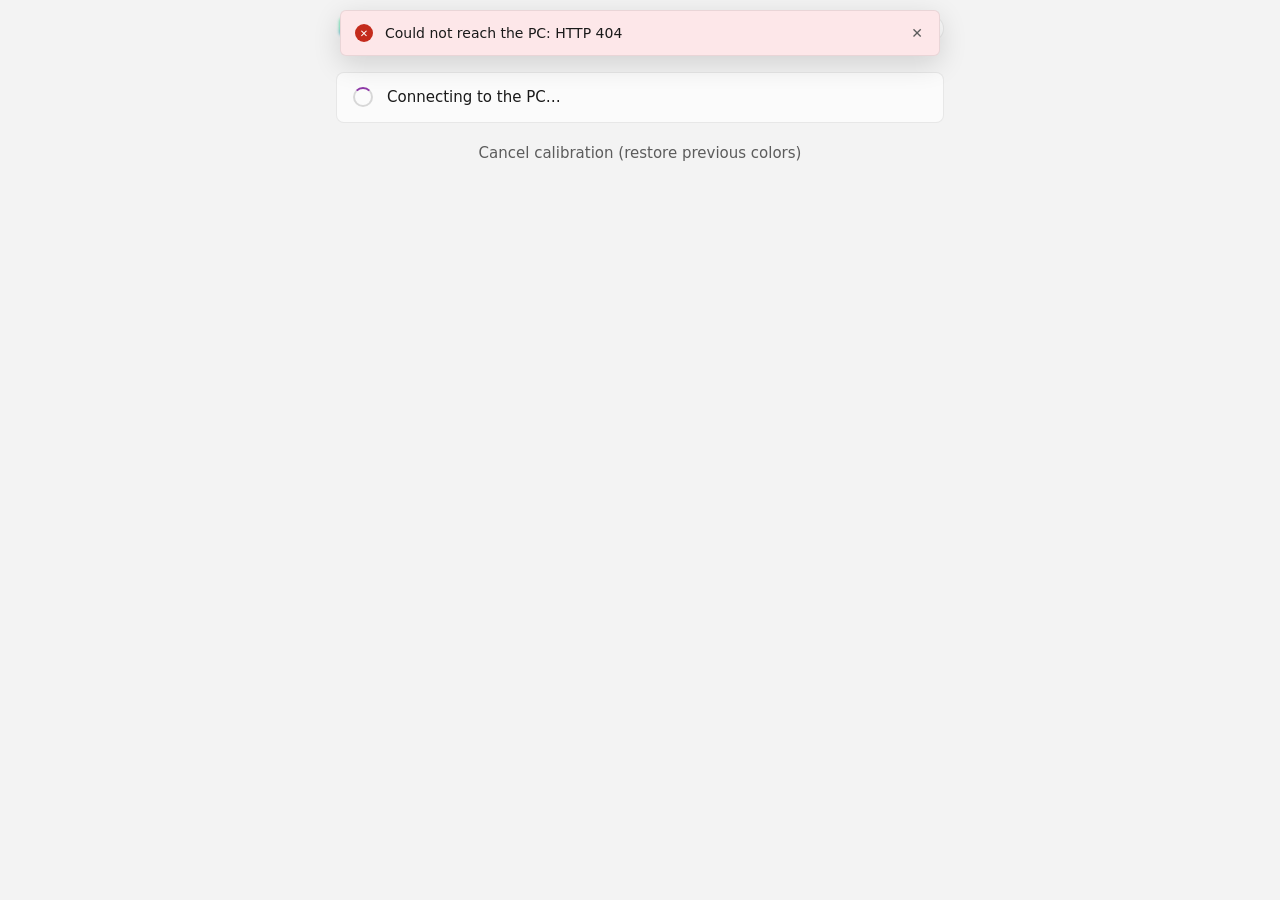
==== commit aeba01ae: "Phone page: Fluent redesign matching the app, responsive portrait/landscape, demo mode - Windows 11 " ====
--- a/src/RambiBox.Core/Calibration/PhonePage.html
+++ b/src/RambiBox.Core/Calibration/PhonePage.html
@@ -3,235 +3,636 @@
 <head>
 <meta charset="utf-8">
 <meta name="viewport" content="width=device-width, initial-scale=1, viewport-fit=cover">
-<meta name="color-scheme" content="dark">
+<meta name="color-scheme" content="dark light">
+<meta name="theme-color" content="#202020" media="(prefers-color-scheme: dark)">
+<meta name="theme-color" content="#f3f3f3" media="(prefers-color-scheme: light)">
+<meta name="format-detection" content="telephone=no">
 <title>RambiBox calibration</title>
 <style>
+  /* ------------------------------------------------------------------ tokens (Windows 11 Fluent, like the app) */
   :root {
-    --bg: #101114; --card: #1b1d22; --text: #eceef2; --muted: #9aa0ab; --accent: #4f8cff;
-    --ok: #3ecf8e; --warn: #ffb547; --bad: #ff5d5d; --line: #2a2d34;
-  }
-  * { box-sizing: border-box; }
-  html, body { margin: 0; background: var(--bg); color: var(--text);
-    font: 17px/1.45 system-ui, -apple-system, "Segoe UI", Roboto, sans-serif; -webkit-text-size-adjust: 100%; }
-  main { max-width: 680px; margin: 0 auto; padding: 14px 16px calc(24px + env(safe-area-inset-bottom)); }
-  h1 { font-size: 22px; margin: 4px 0 10px; }
-  h1 small { color: var(--muted); font-weight: 400; font-size: 15px; display: block; }
-  h2 { font-size: 18px; margin: 0 0 8px; }
-  .card { background: var(--card); border: 1px solid var(--line); border-radius: 14px; padding: 14px 16px; margin: 12px 0; }
-  ol { margin: 0; padding-left: 22px; } ol li { margin: 6px 0; }
-  .muted { color: var(--muted); font-size: 15px; }
-  .small { font-size: 13px; color: var(--muted); }
-  button, .btn { display: block; width: 100%; border: 0; border-radius: 12px; padding: 15px; margin: 10px 0 0;
-    font-weight: 600; font-size: 17px; line-height: 1.2; font-family: inherit; color: #fff; background: var(--accent); cursor: pointer;
-    text-align: center; text-decoration: none; -webkit-tap-highlight-color: transparent; }
-  button.secondary, .btn.secondary { background: #2b2f38; color: var(--text); }
-  button.ok { background: #1f9d68; }
-  button.link { background: none; color: var(--muted); font-weight: 400; font-size: 15px; padding: 8px; text-decoration: underline; }
-  button:disabled { opacity: .45; }
+    color-scheme: dark;
+    --bg: #202020; --bg-run: #1a1a1a; --card: #2b2b2b; --card2: #323232;
+    --stroke: rgba(255, 255, 255, .08); --stroke-strong: rgba(255, 255, 255, .15); --divider: rgba(255, 255, 255, .08);
+    --text: #ffffff; --text2: #c8c8c8; --text3: #9d9d9d;
+    --ctrl: #373737; --ctrl-press: #2f2f2f; --ctrl-stroke: rgba(255, 255, 255, .07); --ctrl-stroke-b: rgba(255, 255, 255, .13);
+    --accent: #db9ee5; --accent-press: #c08bc9; --on-accent: #000000; --accent-text: #e2ade9;
+    --ok: #6ccb5f; --warn: #fce100; --bad: #ff99a4; --info: #db9ee5; --on-sev: #000000;
+    --ib-info: #2e2e2e; --ib-ok: #393d1b; --ib-warn: #433519; --ib-bad: #442726;
+    --track: rgba(255, 255, 255, .16);
+    --shadow: 0 8px 28px rgba(0, 0, 0, .38);
+    --ov-screen: #4f8cff; --ov-glow: #3ecf8e; --ov-ref: #ffb547; --ov-bad: #ff5d5d;
+    --font: -apple-system, BlinkMacSystemFont, "Segoe UI Variable Text", "Segoe UI Variable", "Segoe UI", system-ui, Roboto, "Helvetica Neue", sans-serif;
+  }
+  @media (prefers-color-scheme: light) {
+    :root:not([data-theme="dark"]) {
+      color-scheme: light;
+      --bg: #f3f3f3; --bg-run: #ebebeb; --card: #fbfbfb; --card2: #f5f5f5;
+      --stroke: rgba(0, 0, 0, .08); --stroke-strong: rgba(0, 0, 0, .16); --divider: rgba(0, 0, 0, .08);
+      --text: #1a1a1a; --text2: #5c5c5c; --text3: #737373;
+      --ctrl: #ffffff; --ctrl-press: #f3f3f3; --ctrl-stroke: rgba(0, 0, 0, .08); --ctrl-stroke-b: rgba(0, 0, 0, .18);
+      --accent: #8e3aa7; --accent-press: #9d52b4; --on-accent: #ffffff; --accent-text: #7c2f93;
+      --ok: #0f7b0f; --warn: #9d5d00; --bad: #c42b1c; --info: #8e3aa7; --on-sev: #ffffff;
+      --ib-info: #f4f0f6; --ib-ok: #dff6dd; --ib-warn: #fff4ce; --ib-bad: #fde7e9;
+      --track: rgba(0, 0, 0, .14);
+      --shadow: 0 8px 28px rgba(0, 0, 0, .14);
+    }
+  }
+  :root[data-theme="light"] {
+    color-scheme: light;
+    --bg: #f3f3f3; --bg-run: #ebebeb; --card: #fbfbfb; --card2: #f5f5f5;
+    --stroke: rgba(0, 0, 0, .08); --stroke-strong: rgba(0, 0, 0, .16); --divider: rgba(0, 0, 0, .08);
+    --text: #1a1a1a; --text2: #5c5c5c; --text3: #737373;
+    --ctrl: #ffffff; --ctrl-press: #f3f3f3; --ctrl-stroke: rgba(0, 0, 0, .08); --ctrl-stroke-b: rgba(0, 0, 0, .18);
+    --accent: #8e3aa7; --accent-press: #9d52b4; --on-accent: #ffffff; --accent-text: #7c2f93;
+    --ok: #0f7b0f; --warn: #9d5d00; --bad: #c42b1c; --info: #8e3aa7; --on-sev: #ffffff;
+    --ib-info: #f4f0f6; --ib-ok: #dff6dd; --ib-warn: #fff4ce; --ib-bad: #fde7e9;
+    --track: rgba(0, 0, 0, .14);
+    --shadow: 0 8px 28px rgba(0, 0, 0, .14);
+  }
+
+  /* ------------------------------------------------------------------ base */
+  *, *::before, *::after { box-sizing: border-box; }
+  html { background: var(--bg); -webkit-text-size-adjust: 100%; text-size-adjust: 100%; overscroll-behavior: none; }
+  body { margin: 0; min-height: 100vh; min-height: 100svh; background: var(--bg); color: var(--text);
+    font: 15px/1.45 var(--font); -webkit-tap-highlight-color: transparent; overscroll-behavior: none;
+    -webkit-font-smoothing: antialiased; overflow-wrap: break-word; }
+  html.lock, html.lock body { overflow: hidden; height: 100%; }
+  button, input, label.btn { font: inherit; }
+  a { color: var(--accent-text); }
+  b { font-weight: 600; }
   .hidden { display: none !important; }
-  .msg { margin: 0; } .bad { color: var(--bad); } .good { color: var(--ok); } .warn { color: var(--warn); }
-  .row { display: flex; gap: 10px; } .row > * { flex: 1; }
-  .big { font-size: 34px; font-weight: 700; } .big small { font-size: 15px; color: var(--muted); font-weight: 400; }
-  .spinner { display: inline-block; width: 16px; height: 16px; border: 3px solid #fff5; border-top-color: #fff;
-    border-radius: 50%; animation: spin 0.8s linear infinite; vertical-align: -3px; margin-right: 8px; }
+  .sr { position: absolute; width: 1px; height: 1px; overflow: hidden; clip: rect(0 0 0 0); white-space: nowrap; }
+  .small { font-size: 13px; color: var(--text2); margin: 8px 0 0; }
+  .center { text-align: center; }
+  .defs { position: absolute; width: 0; height: 0; overflow: hidden; }
+
+  /* ------------------------------------------------------------------ app bar */
+  .appbar { display: flex; align-items: center; gap: 12px; max-width: 640px; margin: 0 auto;
+    padding: calc(env(safe-area-inset-top) + 12px) max(16px, env(safe-area-inset-right)) 6px max(16px, env(safe-area-inset-left)); }
+  .logo { width: 32px; height: 32px; flex: none; display: block; }
+  .brand { flex: 1; min-width: 0; line-height: 1.2; }
+  .brand b { display: block; font-size: 16px; }
+  .brand span { display: block; font-size: 12px; color: var(--text2); white-space: nowrap; overflow: hidden; text-overflow: ellipsis; }
+  .pill { display: inline-flex; align-items: center; gap: 6px; flex: none; font-size: 12px; color: var(--text2);
+    padding: 4px 10px; border-radius: 999px; background: var(--card); border: 1px solid var(--stroke); white-space: nowrap; }
+  .pill i { width: 8px; height: 8px; border-radius: 50%; background: var(--text3); }
+  .pill[data-kind="ok"] i { background: var(--ok); }
+  .pill[data-kind="bad"] i { background: var(--bad); }
+
+  main { max-width: 640px; margin: 0 auto;
+    padding: 4px max(16px, env(safe-area-inset-right)) calc(28px + env(safe-area-inset-bottom)) max(16px, env(safe-area-inset-left)); }
+  .page-title { font-size: 26px; line-height: 1.2; font-weight: 600; margin: 14px 0 4px; letter-spacing: -.01em; }
+  .page-sub { color: var(--text2); font-size: 14px; margin: 0 0 16px; }
+  .sh { font-size: 14px; font-weight: 600; margin: 20px 2px 8px; }
+
+  /* ------------------------------------------------------------------ cards, setting rows, step lists */
+  .card { background: var(--card); border: 1px solid var(--stroke); border-radius: 8px; padding: 14px 16px; margin: 0 0 8px; }
+  .card.row { display: flex; align-items: center; gap: 14px; }
+  .setting { display: flex; align-items: center; flex-wrap: wrap; gap: 10px 14px; min-height: 68px; }
+  .setting .ic { width: 22px; height: 22px; flex: none; color: var(--text); }
+  .setting .txt { flex: 1 1 170px; min-width: 0; }
+  .setting .t, .card > .t { font-size: 15px; }
+  .setting .d { font-size: 13px; color: var(--text2); margin-top: 2px; }
+  .setting > .btn, .setting > .ctl { flex: none; margin-left: auto; }
+  .ctl { display: flex; gap: 8px; }
+  .ctl .btn { min-width: 48px; font-size: 20px; padding: 6px 12px; }
+
+  .steps { list-style: none; counter-reset: st; padding: 2px 16px; }
+  .steps > li { counter-increment: st; position: relative; padding: 14px 0 14px 44px; border-top: 1px solid var(--divider); }
+  .steps > li:first-child { border-top: 0; }
+  .steps > li::before { content: counter(st); position: absolute; left: 0; top: 13px; width: 28px; height: 28px; border-radius: 50%;
+    background: var(--accent); color: var(--on-accent); font-weight: 600; font-size: 14px; line-height: 28px; text-align: center; }
+  .st-t { font-weight: 600; font-size: 15px; line-height: 1.3; padding-top: 3px; }
+  .st-d { margin: 3px 0 0; color: var(--text2); font-size: 14px; }
+  .st-d b { color: var(--text); }
+  .steps .btn { margin-top: 10px; }
+
+  /* ------------------------------------------------------------------ buttons */
+  .btn { -webkit-appearance: none; appearance: none; display: inline-flex; align-items: center; justify-content: center; gap: 8px;
+    min-height: 44px; padding: 10px 16px; border-radius: 6px; border: 1px solid var(--ctrl-stroke); border-bottom-color: var(--ctrl-stroke-b);
+    background: var(--ctrl); color: var(--text); font-size: 15px; font-weight: 500; line-height: 1.25; text-align: center;
+    text-decoration: none; cursor: pointer; -webkit-user-select: none; user-select: none; touch-action: manipulation;
+    transition: background-color .12s, opacity .12s; }
+  .btn:active { background: var(--ctrl-press); }
+  .btn svg { width: 20px; height: 20px; flex: none; }
+  .btn.primary { background: var(--accent); color: var(--on-accent); border-color: transparent; box-shadow: inset 0 -1px rgba(0, 0, 0, .18); }
+  .btn.primary:active { background: var(--accent-press); }
+  .btn.block { display: flex; width: 100%; }
+  .btn.lg { min-height: 52px; font-size: 16px; font-weight: 600; }
+  .btn.link { background: none; border-color: transparent; box-shadow: none; color: var(--accent-text); font-weight: 400; padding: 8px 6px; }
+  .btn.link.muted { color: var(--text2); }
+  .btn.subtle { background: transparent; border-color: transparent; box-shadow: none; }
+  .btn.danger { background: var(--bad); color: var(--on-sev); border-color: transparent; }
+  .btn:disabled, .btn.is-busy { opacity: .45; pointer-events: none; }
+  .btn:focus-visible, .tabs button:focus-visible, .ab button:focus-visible, .swatches button:focus-visible, #pad:focus-visible {
+    outline: 2px solid var(--text); outline-offset: 2px; }
+  .links { display: flex; flex-direction: column; align-items: center; margin-top: 6px; }
+  .btnrow { display: flex; gap: 8px; }
+  .btnrow > .btn { flex: 1 1 0; min-width: 0; }
+
+  /* ------------------------------------------------------------------ InfoBar */
+  .infobar { --sev: var(--info); display: flex; gap: 12px; align-items: flex-start; padding: 12px 14px; border-radius: 6px;
+    border: 1px solid var(--stroke); background: var(--ib-info); margin: 0 0 8px; }
+  .infobar.success { --sev: var(--ok); background: var(--ib-ok); }
+  .infobar.warning { --sev: var(--warn); background: var(--ib-warn); }
+  .infobar.error { --sev: var(--bad); background: var(--ib-bad); }
+  .infobar p { margin: 0; flex: 1; min-width: 0; font-size: 14px; overflow-wrap: anywhere; }
+  .ib-ic { flex: none; width: 18px; height: 18px; margin-top: 1px; border-radius: 50%; background: var(--sev); color: var(--on-sev);
+    font: 700 12px/18px var(--font); text-align: center; }
+  .ib-ic::before { content: "i"; }
+  .success > .ib-ic::before { content: "\2713"; }
+  .warning > .ib-ic::before { content: "!"; }
+  .error > .ib-ic::before { content: "\2715"; font-size: 10px; }
+  .ib-close { flex: none; width: 32px; height: 32px; margin: -6px -8px -6px 0; border: 0; border-radius: 4px; background: transparent;
+    color: var(--text2); font-size: 14px; cursor: pointer; }
+  .toast { position: fixed; z-index: 40; top: calc(env(safe-area-inset-top) + 10px);
+    left: max(12px, env(safe-area-inset-left)); right: max(12px, env(safe-area-inset-right)); max-width: 600px; margin: 0 auto; box-shadow: var(--shadow); }
+
+  /* ------------------------------------------------------------------ progress */
+  .progress { height: 4px; border-radius: 2px; background: var(--track); overflow: hidden; }
+  .progress > i { display: block; height: 100%; width: 0; border-radius: 2px; background: var(--accent); transition: width .4s ease; }
+  .progress.indeterminate > i { width: 40% !important; animation: indet 1.5s ease-in-out infinite; }
+  @keyframes indet { from { transform: translateX(-100%); } to { transform: translateX(260%); } }
+  .ring { display: inline-block; flex: none; width: 20px; height: 20px; border-radius: 50%; border: 2.5px solid var(--track);
+    border-top-color: var(--accent); animation: spin .9s linear infinite; }
+  .ring.sm { width: 16px; height: 16px; border-width: 2px; }
   @keyframes spin { to { transform: rotate(360deg); } }
+  .waiting { display: flex; align-items: center; gap: 10px; color: var(--text2); font-size: 14px; margin: 12px 2px 0; }
+
+  /* ------------------------------------------------------------------ setup */
+  .copyrow { display: flex; flex-wrap: wrap; gap: 8px; margin-top: 8px; }
+  .url { flex: 1 1 170px; min-width: 0; min-height: 44px; padding: 8px 10px; border-radius: 6px; border: 1px solid var(--ctrl-stroke);
+    border-bottom-color: var(--accent); background: var(--bg); color: var(--text);
+    font: 16px/1.3 ui-monospace, "SF Mono", Menlo, Consolas, monospace; }
+  .copyrow .btn { flex: 0 1 auto; }
   input[type=file] { display: none; }
-  .camwrap { position: relative; border-radius: 12px; overflow: hidden; background: #000; margin-top: 10px; touch-action: manipulation; }
-  .camwrap video { display: block; width: 100%; height: auto; }
-  .camwrap canvas { position: absolute; left: 0; top: 0; width: 100%; height: 100%; pointer-events: none; }
-  .bar { height: 8px; border-radius: 4px; background: #2b2f38; overflow: hidden; margin: 8px 0 4px; }
-  .bar > i { display: block; height: 100%; width: 0; background: var(--accent); transition: width .4s; }
-  .hints { margin: 8px 0 0; padding: 0; list-style: none; }
-  .hints li { color: var(--warn); font-size: 15px; margin: 4px 0; }
-  .url { word-break: break-all; font: 13px/1.35 ui-monospace, Menlo, monospace; color: var(--muted); background: #0b0c0e; padding: 8px; border-radius: 8px; margin-top: 8px; }
-  .tabs { display: flex; gap: 6px; margin-bottom: 10px; }
-  .tabs button { margin: 0; padding: 10px 6px; font-size: 15px; background: #2b2f38; color: var(--text); }
-  .tabs button.on { background: var(--accent); color: #fff; }
-  .padwrap { display: flex; justify-content: center; }
-  canvas#pad { width: min(84vw, 340px); height: min(84vw, 340px); border-radius: 16px; touch-action: none; display: block; }
-  .nudge { display: grid; grid-template-columns: 1fr 1fr 1fr; gap: 8px; margin-top: 10px; }
-  .nudge button { margin: 0; padding: 12px 4px; font-size: 15px; background: #2b2f38; color: var(--text); }
-  .swatches { display: flex; gap: 8px; margin: 6px 0 4px; }
-  .swatches button { margin: 0; height: 46px; border-radius: 10px; border: 3px solid transparent; position: relative; padding: 0; }
-  .swatches button.on { border-color: #fff; }
-  .swatches button span { position: absolute; right: 3px; bottom: 1px; font-size: 12px; color: #000; background: #fffc; border-radius: 6px; padding: 0 4px; }
-  .ab { display: flex; gap: 10px; } .ab button { font-size: 22px; padding: 18px; background: #2b2f38; }
-  .ab button.on { background: var(--accent); }
-  .steps-small li { font-size: 15px; }
+
+  /* ------------------------------------------------------------------ live camera (running: full-screen, no scrolling) */
+  .liverun { position: fixed; inset: 0; z-index: 20; display: grid; background: var(--bg-run);
+    grid-template-columns: minmax(0, 1fr); grid-template-rows: auto minmax(0, 1fr) auto auto;
+    grid-template-areas: "head" "stage" "panel" "bar";
+    padding: env(safe-area-inset-top) env(safe-area-inset-right) 0 env(safe-area-inset-left);
+    overscroll-behavior: none; }
+  .livehead { grid-area: head; padding: 10px 16px 10px; }
+  .lh-row { display: flex; align-items: center; gap: 10px; margin-bottom: 9px; }
+  .lh-row .logo { width: 26px; height: 26px; }
+  .lh-title { flex: 1; min-width: 0; }
+  .lh-title h2 { margin: 0; font-size: 18px; line-height: 1.2; font-weight: 600; white-space: nowrap; overflow: hidden; text-overflow: ellipsis; }
+  .lh-title span { display: block; font-size: 12px; color: var(--text2); }
+  .errbox { flex: none; text-align: right; line-height: 1.05; }
+  .errbox b { font-size: 26px; font-weight: 600; font-variant-numeric: tabular-nums; }
+  .errbox b small { font-size: 14px; font-weight: 500; }
+  .errbox span { display: block; font-size: 11px; color: var(--text2); margin-top: 2px; }
+  .errbox[data-level="ok"] b { color: var(--ok); }
+  .errbox[data-level="warn"] b { color: var(--warn); }
+  .errbox[data-level="bad"] b { color: var(--bad); }
+  .stage { grid-area: stage; position: relative; min-height: 0; margin: 0 12px; border-radius: 8px; background: #000; overflow: hidden;
+    display: flex; align-items: center; justify-content: center; touch-action: none; }
+  .camwrap { position: relative; flex: none; width: 100%; height: 100%; }
+  .camwrap video, .camwrap .democam { display: block; width: 100%; height: 100%; object-fit: contain; background: #000; }
+  .camwrap canvas#overlay { position: absolute; left: 0; top: 0; width: 100%; height: 100%; pointer-events: none; }
+  .livepanel { grid-area: panel; max-height: 30vh; max-height: 30dvh; overflow-y: auto; overscroll-behavior: contain;
+    -webkit-overflow-scrolling: touch; padding: 12px 16px 4px; }
+  .note { margin: 0 0 8px; font-size: 15px; }
+  .hints { list-style: none; margin: 0; padding: 0; }
+  .hints li { margin: 0 0 6px; padding: 8px 12px; font-size: 14px; }
+  .legend { position: absolute; left: 6px; right: 6px; bottom: 6px; display: flex; flex-wrap: wrap; justify-content: center; gap: 4px;
+    margin: 0; font-size: 11px; color: #ececec; pointer-events: none; }
+  .legend span { display: inline-flex; align-items: center; gap: 5px; padding: 2px 8px 2px 6px; border-radius: 999px; background: rgba(0, 0, 0, .62); }
+  .legend i { width: 10px; height: 10px; border-radius: 3px; border: 2px solid; }
+  .legend .scr { border-color: var(--ov-screen); background: rgba(79, 140, 255, .2); }
+  .legend .glow { border-color: var(--ov-glow); background: rgba(62, 207, 142, .2); }
+  .legend .ref { border-color: var(--ov-ref); background: rgba(255, 181, 71, .2); }
+  .legend .bad { border-color: var(--ov-bad); background: rgba(255, 93, 93, .2); }
+  .liverun .links { flex-direction: row; flex-wrap: wrap; justify-content: flex-start; gap: 0 12px; margin: 6px 0 0 -6px; }
+  .liverun .links .btn { font-size: 14px; }
+  .actionbar { grid-area: bar; display: flex; gap: 8px; padding: 10px 16px calc(10px + env(safe-area-inset-bottom));
+    border-top: 1px solid var(--divider); background: var(--bg-run); }
+  .actionbar .btn { flex: 1 1 0; min-width: 0; min-height: 48px; }
+
+  @media (orientation: landscape) {
+    .liverun { grid-template-columns: minmax(0, 1fr) clamp(250px, 36%, 380px); grid-template-rows: auto minmax(0, 1fr) auto;
+      grid-template-areas: "stage head" "stage panel" "stage bar"; column-gap: 12px;
+      padding: max(8px, env(safe-area-inset-top)) max(8px, env(safe-area-inset-right)) max(8px, env(safe-area-inset-bottom)) max(8px, env(safe-area-inset-left)); }
+    .stage { margin: 0; }
+    .livehead { padding: 4px 4px 8px; }
+    .livepanel { max-height: none; padding: 6px 4px 4px; }
+    .actionbar { padding: 8px 0 0; border-top: 0; background: none; }
+    .actionbar .btn { min-height: 44px; }
+  }
+
+  /* ------------------------------------------------------------------ video */
+  .vp-head { display: flex; align-items: center; gap: 10px; margin-bottom: 10px; }
+  .vp-head b { flex: 1; min-width: 0; }
+  .vp-pct { font-variant-numeric: tabular-nums; color: var(--text2); font-size: 14px; }
+  #vProg { margin-top: 12px; }
+
+  /* ------------------------------------------------------------------ eye fine-tune */
+  .tabs { display: flex; gap: 4px; padding: 3px; background: var(--card); border: 1px solid var(--stroke); border-radius: 8px; margin: 12px 0; }
+  .tabs button { position: relative; flex: 1 1 0; min-width: 0; min-height: 44px; padding: 6px 4px; border: 0; border-radius: 5px;
+    background: transparent; color: var(--text2); font-size: 14px; font-weight: 500; cursor: pointer; touch-action: manipulation; }
+  .tabs button.on { background: var(--ctrl); color: var(--text); box-shadow: 0 0 0 1px var(--ctrl-stroke); }
+  .tabs button.on::after { content: ""; position: absolute; left: 50%; bottom: 4px; width: 16px; height: 3px; margin-left: -8px;
+    border-radius: 2px; background: var(--accent); }
+  .tabs button:disabled { opacity: .4; }
+  .eyetip { color: var(--text2); font-size: 14px; margin: 0 2px 12px; }
+  .padcol { display: flex; justify-content: center; margin: 0 0 12px; }
+  .padgrid { display: grid; grid-template-columns: 24px auto 24px; grid-template-rows: 24px auto 24px; gap: 6px;
+    align-items: center; justify-items: center; }
+  .pl { display: inline-flex; align-items: center; gap: 6px; font-size: 12px; font-weight: 600; color: var(--text2);
+    letter-spacing: .04em; text-transform: uppercase; white-space: nowrap; }
+  .pl i { width: 8px; height: 8px; border-radius: 50%; flex: none; }
+  .pl.top { grid-column: 2; grid-row: 1; } .pl.bottom { grid-column: 2; grid-row: 3; }
+  .pl.left { grid-column: 1; grid-row: 2; writing-mode: vertical-rl; transform: rotate(180deg); }
+  .pl.right { grid-column: 3; grid-row: 2; writing-mode: vertical-rl; }
+  .pl .g { background: #5bd46c; } .pl .p { background: #e765d6; } .pl .c { background: #7fa8ff; } .pl .w { background: #ffb070; }
+  #pad { grid-column: 2; grid-row: 2; display: block; width: 280px; height: 280px; border-radius: 8px; touch-action: none;
+    cursor: crosshair; box-shadow: 0 0 0 1px var(--stroke-strong), var(--shadow); -webkit-user-select: none; user-select: none; }
+  .nudge { display: grid; grid-template-columns: repeat(5, minmax(0, 1fr)); grid-template-areas: "l u r d w"; gap: 8px; max-width: 420px; margin: 0 auto; }
+  .nudge .btn { padding: 8px 4px; font-size: 15px; }
+  .nudge .n-l { grid-area: l; } .nudge .n-u { grid-area: u; } .nudge .n-r { grid-area: r; font-size: 14px; } .nudge .n-d { grid-area: d; } .nudge .n-w { grid-area: w; }
+  .padval { text-align: center; font-size: 13px; color: var(--text2); margin: 10px 0 0; font-variant-numeric: tabular-nums; }
+  .eye-actions { position: fixed; z-index: 10; left: 0; right: 0; bottom: 0; background: var(--bg); border-top: 1px solid var(--divider);
+    padding: 10px max(16px, env(safe-area-inset-right)) calc(10px + env(safe-area-inset-bottom)) max(16px, env(safe-area-inset-left)); }
+  .eye-actions .btn { max-width: 608px; margin: 0 auto; }
+  body[data-view="vEye"] main { padding-bottom: calc(96px + env(safe-area-inset-bottom)); }
+
+  .swatches { display: flex; justify-content: space-between; gap: 4px; }
+  .swatches button { flex: 1 1 0; min-width: 0; display: flex; flex-direction: column; align-items: center; gap: 6px; padding: 4px 0;
+    border: 0; border-radius: 8px; background: none; color: var(--text2); font-size: 12px; cursor: pointer; touch-action: manipulation; }
+  .swatches button i { width: 44px; height: 44px; border-radius: 50%; box-shadow: inset 0 0 0 1px rgba(0, 0, 0, .25); }
+  .swatches button.on { color: var(--text); font-weight: 600; }
+  .swatches button.on i { box-shadow: 0 0 0 3px var(--bg), 0 0 0 5px var(--accent); }
+  .ab { display: grid; grid-template-columns: 1fr 1fr; gap: 10px; }
+  .ab button { min-height: 92px; display: flex; flex-direction: column; align-items: center; justify-content: center; gap: 4px;
+    border-radius: 8px; border: 1px solid var(--ctrl-stroke); border-bottom-color: var(--ctrl-stroke-b); background: var(--ctrl);
+    color: var(--text); cursor: pointer; touch-action: manipulation; }
+  .ab button b { font-size: 32px; line-height: 1; font-weight: 600; }
+  .ab button span { font-size: 13px; color: var(--text2); }
+  .ab button.on { background: var(--accent); color: var(--on-accent); border-color: transparent; }
+  .ab button.on span { color: inherit; opacity: .8; }
+  .votes3 { display: grid; grid-template-columns: repeat(3, minmax(0, 1fr)); gap: 8px; }
+  .votes3 .btn { padding: 8px 6px; font-size: 14px; }
+
+  .swatches { max-width: 420px; margin: 0 auto; }
+  @media (orientation: landscape) and (min-width: 560px) {
+    body[data-view="vEye"] main, body[data-view="vEye"] .appbar { max-width: 980px; }
+    body[data-view="vEye"] main { padding-bottom: calc(16px + env(safe-area-inset-bottom)); }
+    #vEye.colors .eye-bottom { display: grid; grid-template-columns: minmax(0, 1fr) minmax(0, 1fr); column-gap: 28px; align-items: start; }
+    #vEye.colors #eyeColorsPart { display: contents; }
+    #vEye.colors .ab-left { grid-column: 1; grid-row: 1 / span 2; }
+    #vEye.colors .ab-right { grid-column: 2; grid-row: 1; }
+    #vEye.colors .ab-left > .sh:first-child, #vEye.colors .ab-right > .sh:first-child { margin-top: 4px; }
+    #vEye .eye-actions { position: static; padding: 12px 0 0; border: 0; background: none; }
+    #vEye.colors .eye-actions { grid-column: 2; grid-row: 2; }
+    #vEye:not(.colors) { display: grid; grid-template-columns: auto minmax(0, 1fr); grid-template-rows: auto auto 1fr;
+      grid-template-areas: "pad top" "pad bottom" "pad ."; column-gap: 24px; align-items: start; }
+    #vEye:not(.colors) .eye-top { grid-area: top; }
+    #vEye:not(.colors) .eye-bottom { grid-area: bottom; }
+    #vEye:not(.colors) .padcol { grid-area: pad; position: sticky; top: max(12px, env(safe-area-inset-top)); margin: 0; }
+    #vEye:not(.colors) .tabs { margin-top: 0; }
+  }
+  @media (orientation: landscape) and (max-height: 560px) {
+    .appbar { padding-top: max(8px, env(safe-area-inset-top)); }
+    .page-title { font-size: 22px; margin-top: 6px; }
+    body[data-view="vEye"] .appbar { display: none; }
+    body[data-view="vEye"] main { padding-top: max(12px, env(safe-area-inset-top)); }
+    #camSummary { display: none !important; }
+    .eyetip { font-size: 13px; margin-bottom: 10px; }
+    #vEye .tabs { margin: 0 0 10px; }
+    #vEye:not(.colors) #eyePadPart { display: flex; align-items: center; gap: 16px; }
+    #vEye .nudge { grid-template-columns: repeat(3, 48px); grid-template-areas: ". u ." "l r w" ". d ."; gap: 6px; margin: 0; }
+    #vEye .nudge #resetPad { font-size: 12px; padding: 4px 2px; }
+    #vEye .padval { margin: 0; text-align: left; }
+    #vEye .sh { margin: 12px 2px 8px; }
+    .swatches button i { width: 38px; height: 38px; }
+    .ab button { min-height: 64px; }
+    .ab button b { font-size: 26px; }
+  }
+
+  /* ------------------------------------------------------------------ done, dialog */
+  .done { text-align: center; padding: 32px 20px 28px; margin-top: 16px; }
+  .done-ic { width: 64px; height: 64px; margin: 0 auto 16px; border-radius: 50%; background: var(--ok); color: var(--on-sev);
+    display: flex; align-items: center; justify-content: center; }
+  .done-ic svg { width: 32px; height: 32px; }
+  .wbrows { display: grid; grid-template-columns: auto minmax(0, 1fr) auto; gap: 8px 12px; align-items: center; margin-top: 10px; font-size: 13px; }
+  .wbrows .bar { height: 3px; border-radius: 2px; background: var(--track); overflow: hidden; }
+  .wbrows .bar i { display: block; height: 100%; }
+  .wbrows b { font-weight: 500; font-variant-numeric: tabular-nums; text-align: right; }
+  .done.cancelled .done-ic { background: var(--ctrl); color: var(--text); }
+  .done h1 { font-size: 24px; margin: 0 0 6px; font-weight: 600; }
+  .done p { margin: 0; color: var(--text2); }
+  dialog { border: 1px solid var(--stroke); border-radius: 8px; background: var(--card); color: var(--text); padding: 22px 20px 18px;
+    width: min(400px, calc(100vw - 32px)); box-shadow: 0 16px 48px rgba(0, 0, 0, .45); }
+  dialog::backdrop { background: rgba(0, 0, 0, .5); }
+  dialog h2 { margin: 0 0 6px; font-size: 20px; font-weight: 600; }
+  dialog p { margin: 0 0 18px; color: var(--text2); font-size: 14px; }
+
+  @media (prefers-reduced-motion: reduce) {
+    *, *::before, *::after { transition: none !important; }
+    .ring { animation-duration: 2.4s; }
+    .progress.indeterminate > i { animation: none; width: 100% !important; opacity: .5; }
+  }
 </style>
 </head>
-<body>
-<main>
-  <h1>RambiBox <small>LED color calibration</small></h1>
+<body data-view="vConnect">
+<svg class="defs" aria-hidden="true" focusable="false">
+  <defs>
+    <linearGradient id="rbGlowH" x1="0" y1="0" x2="1" y2="0">
+      <stop offset="0" stop-color="#25e0b0"/><stop offset=".3" stop-color="#ffd23f"/><stop offset=".55" stop-color="#ff7a3d"/>
+      <stop offset=".78" stop-color="#ff3d8b"/><stop offset="1" stop-color="#b65cff"/>
+    </linearGradient>
+    <linearGradient id="rbGlowV" x1="0" y1="0" x2="0" y2="1">
+      <stop offset="0" stop-color="#ffffff" stop-opacity="0"/><stop offset=".6" stop-color="#3d7bff" stop-opacity="0"/>
+      <stop offset="1" stop-color="#3d7bff" stop-opacity=".95"/>
+    </linearGradient>
+    <filter id="rbBlur" x="-40%" y="-40%" width="180%" height="180%"><feGaussianBlur stdDeviation="1.7"/></filter>
+    <symbol id="rbLogo" viewBox="0 0 32 32">
+      <rect x="3.6" y="4.2" width="24.8" height="18.6" rx="4.5" fill="url(#rbGlowH)" filter="url(#rbBlur)"/>
+      <rect x="3.6" y="4.2" width="24.8" height="18.6" rx="4.5" fill="url(#rbGlowV)" filter="url(#rbBlur)"/>
+      <rect x="6.1" y="6.7" width="19.8" height="13.6" rx="2.2" fill="#262a33" stroke="#4d5465" stroke-width="1.3"/>
+      <path d="M8 18.6 17.6 8.4H24v10.2Z" fill="#ffffff" opacity=".05"/>
+      <rect x="14.6" y="20.4" width="2.8" height="4.4" fill="#4d5465"/>
+      <rect x="10.4" y="24.3" width="11.2" height="2.3" rx="1.15" fill="#4d5465"/>
+    </symbol>
+    <symbol id="icCamera" viewBox="0 0 24 24"><path fill="none" stroke="currentColor" stroke-width="1.6" stroke-linejoin="round" d="M4 7.5h3.2L9 5h6l1.8 2.5H20a1 1 0 0 1 1 1V18a1 1 0 0 1-1 1H4a1 1 0 0 1-1-1V8.5a1 1 0 0 1 1-1Z"/><circle cx="12" cy="13" r="3.6" fill="none" stroke="currentColor" stroke-width="1.6"/></symbol>
+    <symbol id="icVideo" viewBox="0 0 24 24"><rect x="2.8" y="6" width="13" height="12" rx="2" fill="none" stroke="currentColor" stroke-width="1.6"/><path fill="none" stroke="currentColor" stroke-width="1.6" stroke-linejoin="round" d="m15.8 10.3 5.4-3v9.4l-5.4-3Z"/></symbol>
+    <symbol id="icCheck" viewBox="0 0 24 24"><path fill="none" stroke="currentColor" stroke-width="2.4" stroke-linecap="round" stroke-linejoin="round" d="m5 12.5 4.5 4.5L19 7.5"/></symbol>
+    <symbol id="icDownload" viewBox="0 0 24 24"><path fill="none" stroke="currentColor" stroke-width="1.7" stroke-linecap="round" stroke-linejoin="round" d="M12 4v11m-4.5-4.5L12 15l4.5-4.5M5 19.5h14"/></symbol>
+  </defs>
+</svg>
+
+<header class="appbar" id="appbar">
+  <svg class="logo" aria-hidden="true"><use href="#rbLogo"/></svg>
+  <div class="brand"><b>RambiBox</b><span>LED color calibration</span></div>
+  <span class="pill" id="connPill" data-kind="wait"><i></i><span id="connText">Connecting…</span></span>
+</header>
+
+<main id="main">
+  <div id="errorCard" class="infobar error toast hidden" role="alert">
+    <span class="ib-ic" aria-hidden="true"></span><p id="errorMsg"></p>
+    <button id="errorClose" class="ib-close" type="button" aria-label="Dismiss">&#x2715;</button>
+  </div>
 
   <!-- connecting -->
-  <div id="vConnect" class="card"><span class="spinner"></span>Connecting to the PC…</div>
-
-  <!-- landing (plain http) -->
-  <div id="vChoose" class="hidden">
-    <div id="checking" class="card"><span class="spinner"></span>Checking whether the live camera is ready…</div>
-
-    <div id="setupCard" class="card hidden">
-      <h2>One-time setup for the live camera</h2>
-      <p class="muted">The live camera needs a secure page. RambiBox made its own certificate for this PC; your phone needs to trust it once.
+  <section id="vConnect">
+    <div class="card row" style="margin-top:16px"><span class="ring"></span><span>Connecting to the PC…</span></div>
+  </section>
+
+  <!-- landing (plain http): live camera setup or video -->
+  <section id="vChoose" class="hidden">
+    <div id="checking" class="card row" style="margin-top:16px"><span class="ring"></span><span>Checking whether the live camera is ready…</span></div>
+
+    <div id="setupCard" class="hidden">
+      <h1 class="page-title">One-time setup</h1>
+      <p class="page-sub">The live camera needs a secure page. RambiBox made its own certificate for this PC; your phone needs to trust it once.
         It only works on your home network (private addresses) and can be removed any time in Settings → General → VPN &amp; Device Management.</p>
-      <div id="notSafari" class="hidden">
-        <p class="msg warn">iPhone only installs certificate profiles from <b>Safari</b>. Open this setup in Safari:</p>
-        <a id="openSafari" class="btn" href="#">Open in Safari</a>
-        <button id="copyLink" class="secondary">Copy link</button>
-        <div class="url" id="plainUrl"></div>
-        <p class="small">Or open Safari and type the address above. After the setup, come back to this browser — this page continues by itself.</p>
+      <div class="infobar hidden" id="trustDiag" role="status"><span class="ib-ic" aria-hidden="true"></span><p id="trustDiagText"></p></div>
+      <ol class="steps card" id="setupSteps">
+        <li>
+          <div class="st-t">Download the certificate profile</div>
+          <a id="profileBtn" class="btn primary block" href="#"><svg aria-hidden="true"><use href="#icDownload"/></svg>Download profile</a>
+          <p class="st-d" id="dlHintSafari">Tap <b>Allow</b> when Safari asks.</p>
+          <div class="st-d hidden" id="dlHintOther">Your browser saves it as a download: open the <b>Files</b> app → <b>Downloads</b> (or the browser's downloads list) and tap <b>RambiBox</b>. If that doesn't work, open <b>Safari</b> and type
+            <div class="copyrow"><input id="shortUrl" class="url" readonly value="" aria-label="Short address of the certificate profile"><button id="copyLink" class="btn" type="button">Copy</button></div>
+          </div>
+        </li>
+        <li>
+          <div class="st-t">Install it</div>
+          <p class="st-d">Open <b>Settings</b> → <b>Profile Downloaded</b> (near the top) → <b>Install</b> → enter your passcode → <b>Install</b>.</p>
+        </li>
+        <li>
+          <div class="st-t">Turn on full trust</div>
+          <p class="st-d"><b>Important:</b> Settings → <b>General</b> → <b>About</b> → scroll all the way down → <b>Certificate Trust Settings</b> → turn <b>on</b> “<span id="caName">RambiBox Local CA</span>”. Installing alone is not enough.</p>
+        </li>
+        <li>
+          <div class="st-t">Come back here</div>
+          <p class="st-d">The page continues by itself — or tap the button below.</p>
+        </li>
+      </ol>
+      <a id="goSecure" class="btn primary block lg" href="#">I turned on full trust — continue</a>
+      <p class="small" id="braveHint">If Brave shows a certificate warning, tap <b>Show details</b> → <b>Visit this website</b> — the camera works either way.</p>
+      <p class="waiting" id="waitTrust" role="status"><span class="ring sm"></span>Waiting for the certificate…</p>
+    </div>
+
+    <div id="noLiveCard" class="infobar warning hidden" style="margin-top:16px" role="status"><span class="ib-ic" aria-hidden="true"></span><p id="noLiveMsg"></p></div>
+
+    <div id="videoOffer" class="hidden">
+      <h2 class="sh">No setup?</h2>
+      <div class="card setting">
+        <svg class="ic" aria-hidden="true"><use href="#icVideo"/></svg>
+        <div class="txt"><div class="t">Use a video instead</div>
+          <div class="d">Record a ~25 second video of the screen while the PC shows a color loop. Works without any setup — the live camera is just more convenient.</div></div>
+        <button id="useVideo" class="btn" type="button">Use video</button>
       </div>
-      <div id="inSafari" class="hidden">
-        <a id="profileBtn" class="btn" href="#">1. Download the certificate profile</a>
-        <p class="small">Tap “Allow” when Safari asks.</p>
+    </div>
+    <div class="links"><button id="skipCam1" class="btn link" type="button">Skip the camera — fine-tune by eye only</button></div>
+  </section>
+
+  <!-- live camera (https) -->
+  <section id="vLive" class="hidden">
+    <div id="liveIntro">
+      <h1 class="page-title">Live camera</h1>
+      <p class="page-sub">The PC shows color patterns while your phone's camera compares the LED glow with the screen. Takes about two minutes.</p>
+      <ol class="steps card">
+        <li><div class="st-t">Dim the room</div><p class="st-d">Turn off the room lights if you can.</p></li>
+        <li><div class="st-t">Frame the whole screen</div><p class="st-d">Stand 1.5–2 m in front of the screen so the <b>whole screen and some wall around it</b> are visible. Portrait or landscape both work.</p></li>
+        <li><div class="st-t">Hold steady</div><p class="st-d">The PC changes colors and adjusts the screen brightness for your camera by itself; just keep pointing at it.</p></li>
+      </ol>
+      <button id="startCam" class="btn primary block lg" type="button"><svg aria-hidden="true"><use href="#icCamera"/></svg>Start camera</button>
+      <div class="links">
+        <button id="toVideo" class="btn link" type="button">Camera trouble? Use a video instead</button>
+        <button id="skipCam2" class="btn link" type="button">Skip the camera — fine-tune by eye only</button>
       </div>
-      <ol class="steps-small" id="setupSteps">
-        <li>Download the profile (in Safari) and tap <b>Allow</b>.</li>
-        <li>Open <b>Settings</b> → <b>Profile Downloaded</b> (near the top) → <b>Install</b> → enter your passcode → <b>Install</b>.</li>
-        <li>Settings → <b>General</b> → <b>About</b> → <b>Certificate Trust Settings</b> → turn on full trust for “<span id="caName">RambiBox Local CA</span>”.</li>
-        <li>Come back to this page. It switches to the live camera automatically.</li>
-      </ol>
-      <p class="muted" id="waitTrust"><span class="spinner"></span>Waiting for the certificate…</p>
     </div>
 
-    <div id="noLiveCard" class="card hidden">
-      <p class="msg warn" id="noLiveMsg"></p>
+    <div id="liveRun" class="liverun hidden">
+      <div class="livehead">
+        <div class="lh-row">
+          <svg class="logo" aria-hidden="true"><use href="#rbLogo"/></svg>
+          <div class="lh-title"><h2 id="liveStep" aria-live="polite">Starting…</h2><span id="liveCount"></span></div>
+          <div id="liveErr" class="errbox hidden" role="status"><b id="liveErrNum"></b><span id="liveErrLbl">color difference</span></div>
+        </div>
+        <div class="progress" role="progressbar" aria-label="Calibration progress" aria-valuemin="0" aria-valuemax="100" id="liveProg"><i id="liveBar"></i></div>
+      </div>
+      <div class="stage" id="stage">
+        <div class="camwrap" id="camWrap">
+          <video id="cam" playsinline muted autoplay></video>
+          <canvas id="overlay" aria-hidden="true"></canvas>
+        </div>
+        <div class="legend" id="camLegend" aria-label="Overlay colors">
+          <span><i class="scr"></i>Screen</span><span><i class="glow"></i>LED glow</span><span><i class="ref"></i>Reference</span><span><i class="bad"></i>Not usable</span>
+        </div>
+      </div>
+      <div class="livepanel">
+        <p class="note" id="liveNote" aria-live="polite"></p>
+        <ul class="hints" id="liveHints" aria-live="polite"></ul>
+        <p class="small" id="liveStatus"></p>
+        <div class="infobar warning hidden" id="shieldsHint"><span class="ib-ic" aria-hidden="true"></span><p>Brave Shields add noise to camera images. For best accuracy turn off Shields for this page (lion icon in the address bar). Calibration continues anyway.</p></div>
+        <div class="links">
+          <button id="toVideoRun" class="btn link" type="button">Use a video instead</button>
+          <button id="skipCamRun" class="btn link" type="button">Skip the camera</button>
+        </div>
+      </div>
+      <div class="actionbar">
+        <button id="skipStep" class="btn" type="button">Skip this step</button>
+        <button id="cancelLive" class="btn subtle" type="button">Cancel</button>
+      </div>
     </div>
-
-    <div id="videoOffer" class="card hidden">
-      <h2>No setup? Use a video instead</h2>
-      <p class="muted">Record a ~25 second video of the screen while the PC shows a color loop. Works without any setup — the live camera is just more convenient.</p>
-      <button id="useVideo" class="secondary">Use video instead (no setup)</button>
+  </section>
+
+  <!-- video fallback -->
+  <section id="vVideo" class="hidden">
+    <h1 class="page-title">Video calibration</h1>
+    <p class="page-sub">Works without any setup: film the screen while the PC plays a color loop.</p>
+    <ol class="steps card">
+      <li><div class="st-t">Dim the room</div><p class="st-d">Turn off the room lights if you can.</p></li>
+      <li><div class="st-t">Record</div><p class="st-d">Tap <b>Record video</b>: the PC starts a color loop and your camera opens.</p></li>
+      <li><div class="st-t">Film the screen and the glow</div><p class="st-d">Keep the <b>whole screen with the glow around it</b> in view, hold still and record at least <b id="minSecs">25</b> seconds (the PC shows the loop time).</p></li>
+      <li><div class="st-t">Use the video</div><p class="st-d">Stop, then tap <b>Use Video</b>. The phone extracts frames and sends them to the PC.</p></li>
+    </ol>
+    <label id="recBtn" class="btn primary block lg" for="vfile"><svg aria-hidden="true"><use href="#icVideo"/></svg>Record video</label>
+    <input id="vfile" type="file" accept="video/*" capture="environment">
+    <div id="vProg" class="card hidden" aria-live="polite">
+      <div class="vp-head"><span class="ring sm" id="vSpin"></span><b id="vPhase">Opening the video…</b><span class="vp-pct" id="vPct"></span></div>
+      <div class="progress" id="vBarBox"><i id="vBar"></i></div>
+      <p class="small" id="vNote"></p>
     </div>
-    <button id="skipCam1" class="link">Skip the camera — fine-tune by eye only</button>
-  </div>
-
-  <!-- live camera (https) -->
-  <div id="vLive" class="hidden">
-    <div class="card">
-      <div id="liveIntro">
-        <ol class="steps-small">
-          <li>Turn off the room lights if you can.</li>
-          <li>Stand 1.5–2 m in front of the screen so the <b>whole screen and the glow around it</b> are visible.</li>
-          <li>Hold the phone steady. The PC changes colors by itself; just keep pointing at it.</li>
-        </ol>
-        <button id="startCam">Start camera</button>
+    <div class="infobar error hidden" id="vErr" role="alert" style="margin-top:12px"><span class="ib-ic" aria-hidden="true"></span><p id="vErrText"></p></div>
+    <div class="infobar" style="margin-top:12px"><span class="ib-ic" aria-hidden="true"></span><p>Tip: if the result looks off, set Settings → Camera → Record Video → HDR Video off.</p></div>
+    <div class="links"><button id="skipCam3" class="btn link" type="button">Skip the camera — fine-tune by eye only</button></div>
+  </section>
+
+  <!-- eye fine-tune -->
+  <section id="vEye" class="hidden">
+    <div class="eye-top">
+      <div class="infobar success hidden" id="camSummary"><span class="ib-ic" aria-hidden="true"></span><p id="camSummaryText"></p>
+        <button id="camSummaryClose" class="ib-close" type="button" aria-label="Dismiss">&#x2715;</button></div>
+      <div class="tabs" role="tablist" aria-label="Fine-tune step">
+        <button id="tabWhite" role="tab" type="button">White</button>
+        <button id="tabDark" role="tab" type="button">Dark tones</button>
+        <button id="tabColors" role="tab" type="button">Colors A/B</button>
       </div>
-      <div id="liveRun" class="hidden">
-        <div class="row" style="align-items:baseline">
-          <h2 id="liveStep" style="margin:0">Starting…</h2>
-          <div id="liveErr" class="big" style="text-align:right;flex:0 0 auto"></div>
+      <p class="eyetip" id="eyeTip"></p>
+    </div>
+    <div class="padcol" id="padCol">
+      <div class="padgrid" id="padArea">
+        <span class="pl top"><i class="g"></i>Greener</span>
+        <span class="pl left"><i class="c"></i>Cooler</span>
+        <canvas id="pad" width="840" height="840" tabindex="0" role="img"
+                aria-label="Tint pad: drag left for cooler, right for warmer, up for greener, down for pinker. Arrow keys nudge."></canvas>
+        <span class="pl right"><i class="w"></i>Warmer</span>
+        <span class="pl bottom"><i class="p"></i>Pinker</span>
+      </div>
+    </div>
+    <div class="eye-bottom">
+      <div id="eyePadPart">
+        <div class="nudge">
+          <button class="btn n-l" type="button" data-n="-1,0" aria-label="Cooler">◀</button>
+          <button class="btn n-u" type="button" data-n="0,-1" aria-label="Greener">▲</button>
+          <button id="resetPad" class="btn n-r" type="button">Reset</button>
+          <button class="btn n-d" type="button" data-n="0,1" aria-label="Pinker">▼</button>
+          <button class="btn n-w" type="button" data-n="1,0" aria-label="Warmer">▶</button>
         </div>
-        <div class="bar"><i id="liveBar"></i></div>
-        <p class="muted" id="liveNote"></p>
-        <ul class="hints" id="liveHints"></ul>
-        <p class="small warn hidden" id="shieldsHint">Brave Shields add noise to camera images. For best accuracy turn off Shields for this page (lion icon in the address bar). Calibration continues anyway.</p>
-      </div>
-      <div class="camwrap hidden" id="camWrap">
-        <video id="cam" playsinline muted autoplay></video>
-        <canvas id="overlay"></canvas>
-      </div>
-      <p class="small" id="camLegend">Blue = screen reference, green = LED glow, red = not usable.</p>
-    </div>
-    <button id="toVideo" class="link">Camera trouble? Use a video instead</button>
-    <button id="skipCam2" class="link">Skip the camera — fine-tune by eye only</button>
-  </div>
-
-  <!-- video fallback -->
-  <div id="vVideo" class="hidden">
-    <div class="card">
-      <h2>Video calibration</h2>
-      <ol class="steps-small">
-        <li>Turn off the room lights if you can.</li>
-        <li>Tap <b>Record video</b>: the PC starts a color loop and your camera opens.</li>
-        <li>Film the <b>whole screen with the glow around it</b>, hold still and record at least <b id="minSecs">25</b> seconds (the PC shows the loop time).</li>
-        <li>Stop, then tap <b>Use Video</b>. The phone extracts frames and sends them to the PC.</li>
-      </ol>
-      <label id="recBtn" class="btn" for="vfile">Record video</label>
-      <input id="vfile" type="file" accept="video/*" capture="environment">
-      <p class="small">Tip: if the result looks off, set Settings → Camera → Record Video → HDR Video off.</p>
-      <div id="vProg" class="hidden">
-        <div class="bar"><i id="vBar"></i></div>
-        <p class="muted" id="vNote"></p>
-      </div>
-      <p class="msg bad hidden" id="vErr"></p>
-    </div>
-    <button id="skipCam3" class="link">Skip the camera — fine-tune by eye only</button>
-  </div>
-
-  <!-- eye fine-tune -->
-  <div id="vEye" class="hidden">
-    <div class="card">
-      <p class="msg good hidden" id="camSummary"></p>
-      <div class="tabs">
-        <button id="tabWhite">White</button>
-        <button id="tabDark">Dark tones</button>
-        <button id="tabColors">Colors A/B</button>
-      </div>
-      <div id="eyePadPart">
-        <p class="muted" id="eyeTip">Look at the glow on the wall and the white edge of the screen, not at the phone. Let your eyes adapt for a few seconds, then drag the dot until both whites look the same.</p>
-        <div class="padwrap"><canvas id="pad" width="680" height="680"></canvas></div>
-        <div class="nudge">
-          <span></span><button data-n="0,-1">▲ greener</button><span></span>
-          <button data-n="-1,0">◀ cooler</button><button id="resetPad">Reset</button><button data-n="1,0">warmer ▶</button>
-          <span></span><button data-n="0,1">▼ pinker</button><span></span>
-        </div>
-        <p class="small" id="padVal"></p>
+        <p class="padval" id="padVal" aria-live="polite"></p>
       </div>
       <div id="eyeColorsPart" class="hidden">
-        <p class="muted">The screen edge and the LEDs show the same color. <b>A</b> = with the measured color correction, <b>B</b> = without. Tap A and B a few times and judge which glow matches the screen edge better.</p>
+        <div class="ab-left">
+        <h2 class="sh">Test color</h2>
         <div class="swatches" id="swatches"></div>
-        <div class="ab"><button id="showA">A</button><button id="showB">B</button></div>
-        <div class="row">
-          <button id="voteA" class="secondary">A is closer</button>
-          <button id="voteSame" class="secondary">Same</button>
-          <button id="voteB" class="secondary">B is closer</button>
+        <h2 class="sh">Show on the LEDs</h2>
+        <div class="ab">
+          <button id="showA" type="button" aria-pressed="false"><b>A</b><span>with correction</span></button>
+          <button id="showB" type="button" aria-pressed="false"><b>B</b><span>without</span></button>
         </div>
-        <div class="row" style="align-items:center">
-          <button id="lessM" class="secondary">Less</button>
-          <p class="muted" style="text-align:center;margin:10px 0 0" id="strength"></p>
-          <button id="moreM" class="secondary">More</button>
+        </div>
+        <div class="ab-right">
+        <h2 class="sh">Which glow matches the screen edge better?</h2>
+        <div class="votes3">
+          <button id="voteA" class="btn" type="button">A is closer</button>
+          <button id="voteSame" class="btn" type="button">Same</button>
+          <button id="voteB" class="btn" type="button">B is closer</button>
         </div>
         <p class="small" id="votes"></p>
+        <div class="card setting" style="margin-top:16px">
+          <div class="txt"><div class="t">Correction strength</div><div class="d" id="strength"></div></div>
+          <div class="ctl"><button id="lessM" class="btn" type="button" aria-label="Less correction">−</button><button id="moreM" class="btn" type="button" aria-label="More correction">+</button></div>
+        </div>
+        </div>
       </div>
-      <button id="eyeNext">Next</button>
+      <div class="eye-actions"><button id="eyeNext" class="btn primary block lg" type="button">Next</button></div>
     </div>
-  </div>
-
-  <div id="vDone" class="card hidden">
-    <p class="msg good"><b>All done!</b> The new LED colors are saved. You can close this page.</p>
-  </div>
-
-  <div id="errorCard" class="card hidden"><p class="msg bad" id="errorMsg"></p></div>
-  <button id="cancelBtn" class="link">Cancel calibration (restore previous colors)</button>
+  </section>
+
+  <section id="vDone" class="hidden">
+    <div class="card done" id="doneCard">
+      <div class="done-ic" aria-hidden="true"><svg><use href="#icCheck"/></svg></div>
+      <h1 id="doneTitle">All done!</h1>
+      <p id="doneMsg">The new LED colors are saved. You can close this page.</p>
+    </div>
+    <div id="doneResult" class="hidden">
+      <h2 class="sh">Result</h2>
+      <div class="card">
+        <div class="t">White balance</div>
+        <div class="wbrows" id="wbRows"></div>
+      </div>
+    </div>
+  </section>
+
+  <div class="links"><button id="cancelBtn" class="btn link muted" type="button">Cancel calibration (restore previous colors)</button></div>
 </main>
+
+<dialog id="cancelDlg" aria-labelledby="dlgTitle">
+  <h2 id="dlgTitle">Cancel the calibration?</h2>
+  <p>The previous LED colors are restored.</p>
+  <div class="btnrow"><button id="dlgNo" class="btn" type="button">Keep going</button><button id="dlgYes" class="btn primary" type="button">Cancel calibration</button></div>
+</dialog>
 
 <script>
 (function () {
   'use strict';
+  var qs = new URLSearchParams(location.search);
+  var demo = qs.get('demo') || '';               // ?demo=<view>: mock state, synthetic camera, no network
+  var themeParam = qs.get('theme');              // ?theme=light|dark overrides the system theme
+  if (themeParam === 'light' || themeParam === 'dark') document.documentElement.setAttribute('data-theme', themeParam);
   var base = location.pathname.replace(/\/+$/, '');
   var secure = location.protocol === 'https:';
   var $ = function (id) { return document.getElementById(id); };
   var state = null, view = '', polling = false, liveRunning = false, stream = null, wakeLock = null;
   var userChoseVideo = false;
+  var mqLand = window.matchMedia('(orientation: landscape)');
 
   function show(id, on) { $(id).classList.toggle('hidden', !on); }
   function sleep(ms) { return new Promise(function (r) { setTimeout(r, ms); }); }
   function setView(v) {
     if (view === v) return;
     view = v;
+    document.body.setAttribute('data-view', v);
     ['vConnect', 'vChoose', 'vLive', 'vVideo', 'vEye', 'vDone'].forEach(function (id) { show(id, id === v); });
     show('cancelBtn', v !== 'vDone');
+    if (v !== 'vLive') setRunUI(false);
+    window.scrollTo(0, 0);
   }
   function fail(text) { show('errorCard', !!text); $('errorMsg').textContent = text || ''; }
+  $('errorClose').addEventListener('click', function () { fail(''); });
+
+  var connKind = '';
+  function setConn(kind, text) {
+    if (connKind === kind) return;
+    connKind = kind;
+    $('connPill').setAttribute('data-kind', kind);
+    $('connText').textContent = text;
+  }
 
   function api(path, opts) {
+    if (demo) return demoApi(path, opts);
     opts = Object.assign({ cache: 'no-store' }, opts || {});
     return fetch(base + path, opts).then(function (r) {
       return r.json().catch(function () { throw new Error('HTTP ' + r.status); }).then(function (j) {
         if (j && j.state) state = j.state;
         if (r.status === 403) throw new Error(j.message || 'Not allowed');
+        setConn('ok', 'Connected');
         return j;
       });
     });
@@ -250,13 +651,13 @@
   function route() {
     if (!state) return;
     fail('');
-    if (state.finished || state.mode === 'finished') { stopCamera(); setView('vDone'); return; }
+    if (state.finished || state.mode === 'finished') { stopCamera(); setView('vDone'); renderDone(); return; }
     if (state.mode === 'eye') { stopCamera(); setView('vEye'); renderEye(); return; }
     if (state.mode === 'video') { setView('vVideo'); renderVideo(); return; }
     if (state.mode === 'live') {
-      if (!secure && state.tls && state.tls.url) { location.replace(state.tls.url); return; }
+      if (!secure && !demo && state.tls && state.tls.url) { location.replace(state.tls.url); return; }
       setView('vLive');
-      if (!liveRunning) { show('liveIntro', true); }
+      if (!liveRunning) setRunUI(false);
       return;
     }
     // choose
@@ -272,7 +673,7 @@
     (function tick() {
       if (liveRunning || videoBusy) { setTimeout(tick, 1500); return; }
       api('/state').then(function () { fails = 0; route(); })
-        .catch(function (e) { if (++fails > 3) fail('Lost connection to the PC. Is the calibration still running there? (' + e.message + ')'); })
+        .catch(function (e) { if (++fails > 3) { setConn('bad', 'Offline'); fail('Lost connection to the PC. Is the calibration still running there? (' + e.message + ')'); } })
         .then(function () { if (!state || !(state.finished || state.mode === 'finished')) setTimeout(tick, 1500); });
     })();
   }
@@ -295,6 +696,7 @@
 
   var landingRunning = false;
   function landing() {
+    if (demo) { show('checking', false); showSetup(); show('videoOffer', true); return; }
     if (landingRunning) return;
     landingRunning = true;
     show('checking', true); show('setupCard', false); show('noLiveCard', false); show('videoOffer', false);
@@ -313,7 +715,10 @@
         show('checking', false); showSetup(); show('videoOffer', true);
         (function again() {
           if (view !== 'vChoose' || userChoseVideo) { landingRunning = false; return; }
-          ping(t.ping).then(function (ok2) { if (ok2) location.replace(t.url); else setTimeout(again, 2000); });
+          ping(t.ping).then(function (ok2) {
+            if (ok2) { location.replace(t.url); return; }
+            api('/state').then(updateTrustDiag, function () {}).then(function () { setTimeout(again, 2000); });
+          });
         })();
       });
     })(0);
@@ -323,38 +728,64 @@
     show('setupCard', true);
     if (state.caName) $('caName').textContent = state.caName;
     var safari = isSafari();
-    show('inSafari', safari); show('notSafari', !safari);
+    show('dlHintSafari', safari); show('dlHintOther', !safari);
     $('profileBtn').href = state.profileUrl || '#';
-    var setupUrl = (state.httpUrl || location.href.split('#')[0]) + '#setup';
-    $('plainUrl').textContent = setupUrl;
-    $('openSafari').href = 'x-safari-' + setupUrl;
-  }
+    $('shortUrl').value = state.shortProfileUrl || '';
+    if (state.tls && state.tls.url) $('goSecure').href = state.tls.url;
+    updateTrustDiag();
+  }
+  // Explains what is still missing, based on what the PC saw on its secure port.
+  function updateTrustDiag() {
+    var t = state && state.tls, el = $('trustDiag');
+    if (!t || !el) return;
+    var msg = '', cls = 'infobar';
+    if (t.reached) { msg = 'Your phone trusts the certificate — continuing…'; cls = 'infobar success'; }
+    else if (t.failures > 0) {
+      var unknownCa = /UnknownCA/i.test(t.lastError || '');
+      msg = unknownCa
+        ? 'Your phone reached the PC but does not trust the certificate yet. Check step 3: Certificate Trust Settings → turn on “' +
+          (state.caName || 'RambiBox Local CA') + '”. Then tap the button below.'
+        : 'Your phone reached the PC but rejected its certificate (' + (t.lastError || 'unknown reason') +
+          '). Try the button below; if it keeps failing, use the video option.';
+      cls = 'infobar warning';
+    }
+    $('trustDiagText').textContent = msg; el.className = cls; show('trustDiag', !!msg);
+  }
+  // Copy without the Clipboard API (it only exists on secure pages): select the input and use execCommand.
   $('copyLink').addEventListener('click', function () {
-    var text = $('plainUrl').textContent;
-    var done = function () { $('copyLink').textContent = 'Link copied — paste it in Safari'; };
-    if (navigator.clipboard && navigator.clipboard.writeText) navigator.clipboard.writeText(text).then(done, function () { selectUrl(); });
-    else selectUrl();
+    var inp = $('shortUrl');
+    inp.removeAttribute('readonly'); inp.focus(); inp.select(); inp.setSelectionRange(0, 9999);
+    var ok = false;
+    try { ok = document.execCommand('copy'); } catch (e) { ok = false; }
+    inp.setAttribute('readonly', ''); inp.blur();
+    $('copyLink').textContent = ok ? 'Copied — paste it in Safari' : 'Long-press the address to copy it';
   });
-  function selectUrl() {
-    var r = document.createRange(); r.selectNodeContents($('plainUrl'));
-    var s = window.getSelection(); s.removeAllRanges(); s.addRange(r);
-    $('copyLink').textContent = 'Long-press the selected address to copy it';
-  }
   $('useVideo').addEventListener('click', function () { userChoseVideo = true; setView('vVideo'); renderVideo(); });
-  $('toVideo').addEventListener('click', function () {
-    stopCamera(); // the video routes work on this (secure) page as well
-    userChoseVideo = true; setView('vVideo'); renderVideo();
+  ['toVideo', 'toVideoRun'].forEach(function (id) {
+    $(id).addEventListener('click', function () {
+      stopCamera(); // the video routes work on this (secure) page as well
+      userChoseVideo = true; setView('vVideo'); renderVideo();
+    });
   });
-  ['skipCam1', 'skipCam2', 'skipCam3'].forEach(function (id) {
+  ['skipCam1', 'skipCam2', 'skipCam3', 'skipCamRun'].forEach(function (id) {
     $(id).addEventListener('click', function () { stopCamera(); post('/skip').then(route).catch(function (e) { fail(e.message); }); });
   });
 
   // ---------------------------------------------------------------- live camera
-  var cam = $('cam'), overlay = $('overlay'), grabCanvas = document.createElement('canvas');
-  var lastOverlay = null, lockedWb = false, expComp = null, farbleChecked = false;
+  var cam = $('cam'), overlay = $('overlay'), camWrap = $('camWrap'), stage = $('stage'), grabCanvas = document.createElement('canvas');
+  var lastOverlay = null, lockedWb = false, farbleChecked = false, demoCam = null;
+  var fitW = 0, fitH = 0;
+
+  // Full-screen camera layout on/off (fixed overlay: no page scrolling or bounce while pointing the phone).
+  function setRunUI(on) {
+    show('liveRun', on); show('liveIntro', !on);
+    document.documentElement.classList.toggle('lock', on);
+    if (on) { fitW = fitH = 0; requestAnimationFrame(fitCamera); }
+  }
 
   $('startCam').addEventListener('click', function () {
     fail('');
+    if (demo) { demoStartLive(); return; }
     if (!navigator.mediaDevices || !navigator.mediaDevices.getUserMedia) { fail('This browser has no camera access on this page. Use the video instead.'); return; }
     $('startCam').disabled = true;
     navigator.mediaDevices.getUserMedia({ video: { facingMode: { ideal: 'environment' }, width: { ideal: 1920 }, height: { ideal: 1080 } }, audio: false })
@@ -365,10 +796,12 @@
       })
       .then(function () { return post('/live'); })
       .then(function () {
-        show('liveIntro', false); show('liveRun', true); show('camWrap', true);
+        $('startCam').disabled = false;
+        setRunUI(true);
         requestWakeLock();
         checkFarbling();
         liveRunning = true;
+        renderLiveHead();
         liveLoop();
       })
       .catch(function (e) {
@@ -382,10 +815,13 @@
     if (stream) { stream.getTracks().forEach(function (t) { t.stop(); }); stream = null; }
   }
 
+  // The true frame size (videoWidth/videoHeight are already rotated for a portrait phone; they are re-read for every
+  // frame because they change when the phone turns). In portrait the landscape monitor covers only ~40 % of the frame
+  // width, so portrait frames are sent larger.
   function grab() {
     var w = cam.videoWidth, h = cam.videoHeight;
     if (!w || !h) return Promise.resolve(null);
-    var s = Math.min(1, 1280 / Math.max(w, h));
+    var s = Math.min(1, (h > w ? 1600 : 1280) / Math.max(w, h));
     grabCanvas.width = Math.round(w * s); grabCanvas.height = Math.round(h * s);
     var ctx = grabCanvas.getContext('2d');
     ctx.drawImage(cam, 0, 0, grabCanvas.width, grabCanvas.height);
@@ -410,53 +846,116 @@
     });
   }
 
+  function setText(id, text) { var el = $(id); if (el.textContent !== text) el.textContent = text; }
+  function renderLiveHead() {
+    var s = state || {};
+    setText('liveStep', s.stepTitle || 'Measuring');
+    setText('liveCount', s.stepCount ? 'Step ' + (s.stepIndex + 1) + ' of ' + s.stepCount : '');
+    var pct = Math.round((s.progress || 0) * 100);
+    $('liveBar').style.width = pct + '%';
+    $('liveProg').setAttribute('aria-valuenow', String(pct));
+    var showErr = (s.step === 'white' || s.step === 'white2') && typeof s.errorPercent === 'number';
+    show('liveErr', showErr);
+    if (showErr) {
+      var num = $('liveErrNum');
+      num.textContent = s.errorPercent.toFixed(1);
+      var u = document.createElement('small'); u.textContent = ' %'; num.appendChild(u);
+      $('liveErr').setAttribute('data-level', s.errorPercent < s.targetPercent ? 'ok' : s.errorPercent < 3 * s.targetPercent ? 'warn' : 'bad');
+      setText('liveErrLbl', 'target < ' + (s.targetPercent || 2) + ' %');
+    }
+  }
+
   function onFrame(r) {
     if (r.state) state = r.state;
     var s = state || {};
-    $('liveStep').textContent = (s.stepTitle || 'Measuring') + (s.stepCount ? '  (' + (s.stepIndex + 1) + '/' + s.stepCount + ')' : '');
-    $('liveBar').style.width = Math.round((s.progress || 0) * 100) + '%';
-    $('liveNote').textContent = r.note || r.message || s.instruction || '';
-    var showErr = (s.step === 'white' || s.step === 'white2') && typeof s.errorPercent === 'number';
-    $('liveErr').innerHTML = showErr ? s.errorPercent.toFixed(1) + '<small> %</small>' : '';
-    $('liveErr').style.color = showErr ? (s.errorPercent < s.targetPercent ? 'var(--ok)' : s.errorPercent < 3 * s.targetPercent ? 'var(--warn)' : 'var(--bad)') : '';
-    var ul = $('liveHints'); ul.textContent = '';
-    (r.hints || []).forEach(function (h) { var li = document.createElement('li'); li.textContent = h; ul.appendChild(li); });
+    renderLiveHead();
+    setText('liveNote', r.note || r.message || s.instruction || '');
+    var hints = r.hints || [], ul = $('liveHints'), key = hints.join('\n');
+    if (ul.getAttribute('data-key') !== key) {
+      ul.setAttribute('data-key', key);
+      ul.textContent = '';
+      hints.forEach(function (h) {
+        var li = document.createElement('li'), ic = document.createElement('span'), p = document.createElement('p');
+        li.className = 'infobar warning'; ic.className = 'ib-ic'; ic.setAttribute('aria-hidden', 'true'); p.textContent = h;
+        li.appendChild(ic); li.appendChild(p); ul.appendChild(li);
+      });
+    }
+    renderLiveStatus();
     if (r.overlay) { lastOverlay = r.overlay; drawOverlay(); }
     if (r.overlay && r.overlay.corners && r.used) tryLockWhiteBalance();
-    if ((r.hints || []).some(function (h) { return /Overexposed/.test(h); })) lowerExposure();
-  }
+  }
+
+  // What the PC is doing besides the step: its screen level for the camera, LED dimming, time left in the step.
+  function renderLiveStatus() {
+    var s = state || {}, parts = [];
+    if (typeof s.screenGain === 'number') parts.push('Screen level for the camera: ' + Math.max(1, Math.round(s.screenGain * 100)) + ' %');
+    if (typeof s.ledScale === 'number' && s.ledScale < 0.999) parts.push('LEDs at ' + Math.round(s.ledScale * 100) + ' %');
+    if (s.stepTimeout > 0) parts.push('moves on after ' + Math.max(0, Math.ceil(s.stepTimeout - (s.stepSeconds || 0))) + ' s if it can’t measure');
+    setText('liveStatus', parts.join(' · '));
+  }
+  $('skipStep').addEventListener('click', function () {
+    $('skipStep').disabled = true;
+    post('/skipstep').then(function () {
+      $('skipStep').disabled = false;
+      var n = (state && state.notes) || [];
+      if (n.length) $('liveNote').textContent = n[n.length - 1];
+      renderLiveHead();
+      renderLiveStatus();
+      if (state.mode !== 'live') { stopCamera(); route(); }
+    }).catch(function (e) { $('skipStep').disabled = false; fail(e.message); });
+  });
+
+  // Size of the camera picture (demo: the synthetic frame).
+  function srcSize() { return demoCam ? [demoCam.width, demoCam.height] : [cam.videoWidth, cam.videoHeight]; }
+
+  // Fits the camera box (and the overlay canvas on top of it) to the drawn picture: object-fit contain inside the stage,
+  // so the overlay coordinates map exactly onto the video. Runs only on resize/rotation/new video size, not per frame.
+  function fitCamera() {
+    if ($('liveRun').classList.contains('hidden')) return;
+    var W = stage.clientWidth, H = stage.clientHeight, s = srcSize();
+    if (!W || !H) return;
+    var vw = s[0] || 16, vh = s[1] || 9;
+    var k = Math.min(W / vw, H / vh), w = Math.max(1, Math.floor(vw * k)), h = Math.max(1, Math.floor(vh * k));
+    if (w === fitW && h === fitH) return;
+    fitW = w; fitH = h;
+    camWrap.style.width = w + 'px'; camWrap.style.height = h + 'px';
+    var dpr = Math.min(3, window.devicePixelRatio || 1);
+    overlay.width = Math.round(w * dpr); overlay.height = Math.round(h * dpr);
+    drawOverlay();
+  }
+  cam.addEventListener('loadedmetadata', fitCamera);
+  cam.addEventListener('resize', fitCamera); // videoWidth/videoHeight changed (phone turned)
 
   function drawOverlay() {
-    var o = lastOverlay, w = cam.clientWidth, h = cam.clientHeight;
-    var dpr = window.devicePixelRatio || 1;
-    overlay.width = Math.round(w * dpr); overlay.height = Math.round(h * dpr);
-    var ctx = overlay.getContext('2d');
-    ctx.clearRect(0, 0, overlay.width, overlay.height);
-    if (!o || !o.width) return;
-    var k = overlay.width / o.width, lw = Math.max(2, overlay.width / 300);
+    var ctx = overlay.getContext('2d'), W = overlay.width, H = overlay.height;
+    ctx.clearRect(0, 0, W, H);
+    var o = lastOverlay;
+    if (!o || !o.width || !o.height || !W || !H) return;
+    var s = srcSize();
+    if (s[0] && s[1] && Math.abs(o.width / o.height - s[0] / s[1]) > 0.03) return; // frame from before the phone turned
+    var kx = W / o.width, ky = H / o.height, lw = Math.max(2, W / 320);
     (o.regions || []).forEach(function (rg) {
-      poly(ctx, rg.points, k);
+      poly(ctx, rg.points, kx, ky);
       ctx.lineWidth = lw;
       var c = !rg.ok ? '255,93,93' : rg.kind === 'glow' ? '62,207,142' : rg.kind === 'ref' ? '255,181,71' : '79,140,255';
-      ctx.strokeStyle = 'rgb(' + c + ')'; ctx.fillStyle = 'rgba(' + c + ',.15)';
+      ctx.strokeStyle = 'rgb(' + c + ')'; ctx.fillStyle = 'rgba(' + c + ',.18)';
       ctx.fill(); ctx.stroke();
     });
     if (o.corners) {
-      poly(ctx, o.corners, k);
+      poly(ctx, o.corners, kx, ky);
       ctx.lineWidth = lw; ctx.strokeStyle = '#fff'; ctx.setLineDash([lw * 3, lw * 2]); ctx.stroke(); ctx.setLineDash([]);
     }
   }
-  function poly(ctx, pts, k) {
+  function poly(ctx, pts, kx, ky) {
     ctx.beginPath();
-    pts.forEach(function (p, i) { if (i) ctx.lineTo(p[0] * k, p[1] * k); else ctx.moveTo(p[0] * k, p[1] * k); });
+    pts.forEach(function (p, i) { if (i) ctx.lineTo(p[0] * kx, p[1] * ky); else ctx.moveTo(p[0] * kx, p[1] * ky); });
     ctx.closePath();
   }
-  window.addEventListener('resize', drawOverlay);
 
   function track() { return stream && stream.getVideoTracks ? stream.getVideoTracks()[0] : null; }
   // Each frame is normalized by the neutral reference squares, so auto exposure / white balance may keep running;
-  // locking the white balance (where supported) just removes one source of noise. Exposure stays automatic so the
-  // dark steps are still bright enough.
+  // locking the white balance (where supported) just removes one source of noise. Exposure is NOT touched from here
+  // (iOS offers no exposure control to web pages): the PC adapts the brightness of its pattern to the camera instead.
   function tryLockWhiteBalance() {
     if (lockedWb) return;
     lockedWb = true;
@@ -466,27 +965,6 @@
       if (c.whiteBalanceMode && c.whiteBalanceMode.indexOf('manual') >= 0) t.applyConstraints({ advanced: [{ whiteBalanceMode: 'manual' }] }).catch(function () {});
     } catch (e) { /* optional */ }
   }
-  function lowerExposure() {
-    try {
-      var t = track(); if (!t || !t.getCapabilities) return;
-      var c = t.getCapabilities() || {};
-      if (!c.exposureCompensation) return;
-      var cur = expComp == null ? ((t.getSettings() || {}).exposureCompensation || 0) : expComp;
-      expComp = Math.max(c.exposureCompensation.min, cur - (c.exposureCompensation.step || 0.33));
-      t.applyConstraints({ advanced: [{ exposureCompensation: expComp }] }).catch(function () {});
-    } catch (e) { /* optional */ }
-  }
-  $('camWrap').addEventListener('click', function (ev) {
-    // tap = point of interest for exposure/focus where supported
-    try {
-      var t = track(); if (!t || !t.getCapabilities) return;
-      var r = cam.getBoundingClientRect();
-      var p = { x: (ev.clientX - r.left) / r.width, y: (ev.clientY - r.top) / r.height };
-      t.applyConstraints({ advanced: [{ pointsOfInterest: [p] }] }).catch(function () {});
-      lowerExposure();
-    } catch (e) { /* optional */ }
-  });
-
   // Brave Shields "farbling" adds noise to canvas read-back. Detect it with a known pattern.
   function checkFarbling() {
     if (farbleChecked) return;
@@ -516,7 +994,7 @@
   }
   $('recBtn').addEventListener('click', function () {
     // start the color loop on the PC while the camera opens
-    $('vErr').classList.add('hidden');
+    show('vErr', false);
     post('/video/start').catch(function () {});
   });
   $('vfile').addEventListener('change', function (e) {
@@ -526,10 +1004,21 @@
     processVideo(f);
   });
 
+  // Progress of the frame extraction/upload; frac null = indeterminate (the PC is calculating).
+  function vProgress(phase, frac, detail) {
+    setText('vPhase', phase);
+    setText('vPct', frac == null ? '' : Math.round(frac * 100) + ' %');
+    $('vBar').style.width = frac == null ? '100%' : Math.round(frac * 100) + '%';
+    $('vBarBox').classList.toggle('indeterminate', frac == null);
+    if (detail !== undefined) setText('vNote', detail);
+  }
+  function setRecBusy(on) { $('recBtn').classList.toggle('is-busy', on); $('recBtn').setAttribute('aria-disabled', on ? 'true' : 'false'); }
+  function videoError(text) { show('vProg', false); $('vErrText').textContent = text; show('vErr', true); }
+
   function processVideo(file) {
     videoBusy = true;
-    show('vProg', true); $('vErr').classList.add('hidden');
-    $('recBtn').style.opacity = .5; $('recBtn').style.pointerEvents = 'none';
+    show('vProg', true); show('vErr', false);
+    setRecBusy(true);
     var v = document.createElement('video');
     v.muted = true; v.playsInline = true; v.setAttribute('playsinline', ''); v.preload = 'auto';
     // in the document (but invisible): some iOS versions only decode frames of attached videos
@@ -539,8 +1028,8 @@
     v.src = url;
     var cleanup = function () { URL.revokeObjectURL(url); try { v.removeAttribute('src'); v.load(); v.remove(); } catch (e) { /* ignore */ } };
     var canvas = document.createElement('canvas');
-    var note = function (t) { $('vNote').textContent = t; };
-    note('Opening the video…');
+    var pcInfo = '';
+    vProgress('Opening the video…', 0, '');
     once(v, 'loadedmetadata', 15000).then(function () {
       // iOS decodes frames for drawing only after playback has started once
       return v.play().then(function () { v.pause(); }, function () {});
@@ -562,14 +1051,15 @@
         var q = first ? '?first=1' : ''; first = false;
         return post('/video/frames' + q, buf.buffer).then(function (r) {
           if (!r.ok) throw new Error(r.message || 'upload failed');
-          note('Sent ' + r.received + ' frames, ' + r.recognized + ' show the color loop…');
+          pcInfo = 'PC: ' + r.received + ' frames received, ' + r.recognized + ' show the color loop';
+          $('vNote').textContent = 'Frame ' + sent + ' of ' + times.length + ' · ' + pcInfo;
         });
       };
       var i = 0;
       var next = function () {
         if (i >= times.length) return flush();
         var t = times[i++];
-        $('vBar').style.width = Math.round(i / times.length * 100) + '%';
+        vProgress('Extracting and sending frames', i / times.length);
         return seek(v, t).then(function () {
           var w = v.videoWidth, h = v.videoHeight, s = Math.min(1, 1280 / Math.max(w, h));
           canvas.width = Math.round(w * s); canvas.height = Math.round(h * s);
@@ -578,27 +1068,25 @@
         }).then(function (b) { return b ? b.arrayBuffer() : null; }).then(function (ab) {
           if (ab) batch.push({ t: t, data: ab });
           sent++;
-          if (sent % 4 === 0) note('Reading frame ' + sent + ' of ' + times.length + '…');
+          if (sent % 4 === 0) $('vNote').textContent = 'Frame ' + sent + ' of ' + times.length + (pcInfo ? ' · ' + pcInfo : '');
           return batch.length >= 6 ? flush() : null;
         }).then(next);
       };
       return next();
     }).then(function () {
-      note('Calculating…');
+      vProgress('Calculating…', null, pcInfo);
       return post('/video/done');
     }).then(function (r) {
       cleanup();
       videoBusy = false;
-      $('recBtn').style.opacity = 1; $('recBtn').style.pointerEvents = 'auto';
-      if (!r.ok) { show('vProg', false); $('vErr').textContent = r.message || 'The video could not be used.'; $('vErr').classList.remove('hidden'); return; }
+      setRecBusy(false);
+      if (!r.ok) { videoError(r.message || 'The video could not be used.'); return; }
       route();
     }).catch(function (e) {
       cleanup();
       videoBusy = false;
-      $('recBtn').style.opacity = 1; $('recBtn').style.pointerEvents = 'auto';
-      show('vProg', false);
-      $('vErr').textContent = 'Video problem: ' + (e && e.message ? e.message : e) + '. Please try again.';
-      $('vErr').classList.remove('hidden');
+      setRecBusy(false);
+      videoError('Video problem: ' + (e && e.message ? e.message : e) + '. Please try again.');
     });
   }
   function once(el, ev, timeout) {
@@ -615,28 +1103,53 @@
   }
 
   // ---------------------------------------------------------------- eye fine-tune
-  var pad = $('pad'), dragging = false, padPos = { t: 0, m: 0 }, lastSent = 0, sendTimer = null, eyeStage = '';
+  var pad = $('pad'), padCol = $('padCol'), dragging = false, padPos = { t: 0, m: 0 }, lastSent = 0, sendTimer = null, eyeStage = '';
+  var padSize = 0, padRect = null, padRaf = 0;
+  var PAD_RANGE = 0.9; // the dot travels over 90 % of the pad's half-width
+  var summaryClosed = false;
+  $('camSummaryClose').addEventListener('click', function () { summaryClosed = true; show('camSummary', false); schedLayout(); });
   function renderEye() {
     var s = state, e = s.eye;
     requestWakeLock();
-    if (s.summary) { $('camSummary').textContent = s.summary; show('camSummary', true); }
+    if (s.summary && !summaryClosed) { $('camSummaryText').textContent = s.summary; show('camSummary', true); }
     if (e.stage !== eyeStage) {
       eyeStage = e.stage;
       padPos = e.stage === 'dark' ? { t: e.td, m: e.md } : { t: e.t, m: e.m };
     }
-    $('tabWhite').classList.toggle('on', e.stage === 'white');
-    $('tabDark').classList.toggle('on', e.stage === 'dark');
-    $('tabColors').classList.toggle('on', e.stage === 'colors');
+    [['tabWhite', 'white'], ['tabDark', 'dark'], ['tabColors', 'colors']].forEach(function (x) {
+      var on = e.stage === x[1];
+      $(x[0]).classList.toggle('on', on); $(x[0]).setAttribute('aria-selected', on ? 'true' : 'false');
+    });
     $('tabColors').disabled = !s.hasMatrix;
     var colors = e.stage === 'colors';
-    show('eyePadPart', !colors); show('eyeColorsPart', colors);
-    $('eyeTip').textContent = e.stage === 'dark'
-      ? 'Now the screen edge and the LEDs show a dark gray. Compare the dim glow with the gray edge and drag until the tint matches. White stays as it is.'
-      : 'Look at the glow on the wall and the white edge of the screen, not at the phone. Let your eyes adapt for a few seconds, then drag the dot until both whites look the same.';
+    $('vEye').classList.toggle('colors', colors);
+    document.body.classList.toggle('eye-colors', colors);
+    show('eyePadPart', !colors); show('eyeColorsPart', colors); show('padCol', !colors);
+    $('eyeTip').textContent = colors
+      ? 'The screen edge and the LEDs show the same color. A = with the measured color correction, B = without. Tap A and B a few times and judge which glow matches the screen edge better.'
+      : e.stage === 'dark'
+        ? 'Now the screen edge and the LEDs show a dark gray. Compare the dim glow with the gray edge and drag until the tint matches. White stays as it is.'
+        : 'Look at the glow on the wall and the white edge of the screen, not at the phone. Let your eyes adapt for a few seconds, then drag the dot until both whites look the same.';
     $('eyeNext').textContent = e.stage === 'white' ? 'Next: dark tones' : (e.stage === 'dark' && s.hasMatrix) ? 'Next: colors A/B' : 'Done — save';
-    if (colors) renderColors(); else drawPad();
+    if (colors) renderColors(); else { sizePad(); drawPad(); }
+  }
+
+  // Square pad as large as the viewport allows (labels around it), in portrait and landscape.
+  function sizePad() {
+    if (view !== 'vEye' || padCol.classList.contains('hidden')) return;
+    var land = mqLand.matches && window.innerWidth >= 560, gutters = 2 * (24 + 6);
+    var availW = land ? Math.min(window.innerWidth * 0.55, 620) : padCol.clientWidth;
+    var availH = land ? window.innerHeight - $('appbar').offsetHeight - 28 : window.innerHeight * 0.56;
+    var S = Math.floor(Math.max(160, Math.min(availW - gutters, availH - gutters, 560)));
+    if (S === padSize) return;
+    padSize = S;
+    pad.style.width = pad.style.height = S + 'px';
+    var px = Math.round(S * Math.min(3, window.devicePixelRatio || 1));
+    pad.width = pad.height = px;
+    drawPad();
   }
   function drawPad() {
+    padRaf = 0;
     var ctx = pad.getContext('2d'), W = pad.width, H = pad.height;
     var g = ctx.createLinearGradient(0, 0, W, 0);
     g.addColorStop(0, '#7fa8ff'); g.addColorStop(0.5, '#f4f4f4'); g.addColorStop(1, '#ffb070');
@@ -644,23 +1157,29 @@
     var g2 = ctx.createLinearGradient(0, 0, 0, H);
     g2.addColorStop(0, 'rgba(90,220,110,.55)'); g2.addColorStop(0.5, 'rgba(255,255,255,0)'); g2.addColorStop(1, 'rgba(240,90,220,.55)');
     ctx.fillStyle = g2; ctx.fillRect(0, 0, W, H);
-    ctx.strokeStyle = 'rgba(0,0,0,.25)'; ctx.lineWidth = 2;
+    var u = W / 340;
+    ctx.strokeStyle = 'rgba(0,0,0,.16)'; ctx.lineWidth = Math.max(1, u);
+    ctx.beginPath();
+    for (var q = 1; q < 4; q++) { if (q === 2) continue; ctx.moveTo(W * q / 4, 0); ctx.lineTo(W * q / 4, H); ctx.moveTo(0, H * q / 4); ctx.lineTo(W, H * q / 4); }
+    ctx.stroke();
+    ctx.strokeStyle = 'rgba(0,0,0,.3)'; ctx.lineWidth = Math.max(1, 1.5 * u);
     ctx.beginPath(); ctx.moveTo(W / 2, 0); ctx.lineTo(W / 2, H); ctx.moveTo(0, H / 2); ctx.lineTo(W, H / 2); ctx.stroke();
-    ctx.fillStyle = 'rgba(0,0,0,.6)'; ctx.font = '600 26px system-ui'; ctx.textAlign = 'center';
-    ctx.fillText('greener', W / 2, 34); ctx.fillText('pinker', W / 2, H - 16);
-    ctx.save(); ctx.translate(26, H / 2); ctx.rotate(-Math.PI / 2); ctx.fillText('cooler', 0, 0); ctx.restore();
-    ctx.save(); ctx.translate(W - 26, H / 2); ctx.rotate(Math.PI / 2); ctx.fillText('warmer', 0, 0); ctx.restore();
-    var x = W / 2 + padPos.t * (W / 2 - 30), y = H / 2 + padPos.m * (H / 2 - 30);
-    ctx.beginPath(); ctx.arc(x, y, 22, 0, Math.PI * 2); ctx.fillStyle = 'rgba(16,17,20,.85)'; ctx.fill();
-    ctx.lineWidth = 6; ctx.strokeStyle = '#fff'; ctx.stroke();
-    $('padVal').textContent = 'warm ' + fmt(padPos.t) + ' · tint ' + fmt(padPos.m) + '   (0 / 0 = camera result)';
-  }
-  function fmt(v) { return (v > 0 ? '+' : '') + v.toFixed(2); }
+    ctx.beginPath(); ctx.arc(W / 2, H / 2, 7 * u, 0, Math.PI * 2); ctx.stroke(); // 0/0 = camera result
+    var x = W / 2 + padPos.t * (W / 2) * PAD_RANGE, y = H / 2 + padPos.m * (H / 2) * PAD_RANGE, r = Math.max(13 * u, W * 0.042);
+    ctx.save();
+    ctx.shadowColor = 'rgba(0,0,0,.45)'; ctx.shadowBlur = 8 * u; ctx.shadowOffsetY = 2 * u;
+    ctx.beginPath(); ctx.arc(x, y, r, 0, Math.PI * 2); ctx.fillStyle = 'rgba(24,24,28,.88)'; ctx.fill();
+    ctx.restore();
+    ctx.lineWidth = r * 0.3; ctx.strokeStyle = '#fff'; ctx.beginPath(); ctx.arc(x, y, r, 0, Math.PI * 2); ctx.stroke();
+    setText('padVal', 'Warm ' + fmt(padPos.t) + ' · Tint ' + fmt(padPos.m) + '   (0 / 0 = camera result)');
+  }
+  function schedPadDraw() { if (!padRaf) padRaf = requestAnimationFrame(drawPad); }
+  function fmt(v) { return (v > 0 ? '+' : v < 0 ? '−' : '±') + Math.abs(v).toFixed(2); }
   function padFromEvent(ev) {
-    var r = pad.getBoundingClientRect();
-    var x = (ev.clientX - r.left) / r.width * pad.width, y = (ev.clientY - r.top) / r.height * pad.height;
-    padPos = { t: clamp((x - pad.width / 2) / (pad.width / 2 - 30)), m: clamp((y - pad.height / 2) / (pad.height / 2 - 30)) };
-    drawPad(); sendPad(false);
+    var r = padRect || pad.getBoundingClientRect();
+    var x = (ev.clientX - r.left) / r.width * 2 - 1, y = (ev.clientY - r.top) / r.height * 2 - 1;
+    padPos = { t: clamp(x / PAD_RANGE), m: clamp(y / PAD_RANGE) };
+    schedPadDraw(); sendPad(false);
   }
   function clamp(v) { return Math.max(-1, Math.min(1, v)); }
   function sendPad(force) {
@@ -670,22 +1189,34 @@
     lastSent = now;
     post('/eye', { action: 'pad', t: padPos.t, m: padPos.m }).catch(function (e) { fail(e.message); });
   }
-  pad.addEventListener('pointerdown', function (ev) { dragging = true; try { pad.setPointerCapture(ev.pointerId); } catch (e) { /* optional */ } padFromEvent(ev); ev.preventDefault(); });
+  pad.addEventListener('pointerdown', function (ev) {
+    dragging = true; padRect = pad.getBoundingClientRect();
+    try { pad.setPointerCapture(ev.pointerId); } catch (e) { /* optional */ }
+    padFromEvent(ev); ev.preventDefault();
+  });
   pad.addEventListener('pointermove', function (ev) { if (dragging) { padFromEvent(ev); ev.preventDefault(); } });
-  function endPad() { if (dragging) { dragging = false; sendPad(true); } }
-  pad.addEventListener('pointerup', endPad); pad.addEventListener('pointercancel', endPad);
+  function endPad() { if (dragging) { dragging = false; padRect = null; sendPad(true); } }
+  pad.addEventListener('pointerup', endPad); pad.addEventListener('pointercancel', endPad); pad.addEventListener('lostpointercapture', endPad);
+  pad.addEventListener('touchmove', function (ev) { ev.preventDefault(); }, { passive: false }); // no page scroll / pull-to-refresh while dragging
+  function nudge(dt, dm) {
+    padPos = { t: clamp(padPos.t + dt * 0.05), m: clamp(padPos.m + dm * 0.05) };
+    drawPad(); sendPad(true);
+  }
   Array.prototype.forEach.call(document.querySelectorAll('.nudge button[data-n]'), function (b) {
     b.addEventListener('click', function () {
       var d = b.getAttribute('data-n').split(',').map(Number);
-      padPos = { t: clamp(padPos.t + d[0] * 0.05), m: clamp(padPos.m + d[1] * 0.05) };
-      drawPad(); sendPad(true);
+      nudge(d[0], d[1]);
     });
+  });
+  pad.addEventListener('keydown', function (ev) {
+    var k = { ArrowLeft: [-1, 0], ArrowRight: [1, 0], ArrowUp: [0, -1], ArrowDown: [0, 1] }[ev.key];
+    if (k) { nudge(k[0], k[1]); ev.preventDefault(); }
   });
   $('resetPad').addEventListener('click', function () {
     padPos = { t: 0, m: 0 }; drawPad();
     post('/eye', { action: 'reset' }).then(renderEye).catch(function (e) { fail(e.message); });
   });
-  function setStage(st) { post('/eye', { action: 'stage', stage: st }).then(function () { eyeStage = ''; renderEye(); }).catch(function (e) { fail(e.message); }); }
+  function setStage(st) { post('/eye', { action: 'stage', stage: st }).then(function () { eyeStage = ''; renderEye(); window.scrollTo(0, 0); }).catch(function (e) { fail(e.message); }); }
   $('tabWhite').addEventListener('click', function () { setStage('white'); });
   $('tabDark').addEventListener('click', function () { setStage('dark'); });
   $('tabColors').addEventListener('click', function () { setStage('colors'); });
@@ -700,16 +1231,18 @@
     var e = state.eye, sw = $('swatches');
     if (!sw.children.length) {
       e.colors.forEach(function (c, i) {
-        var b = document.createElement('button');
-        b.style.background = c.css; b.setAttribute('aria-label', c.name);
+        var b = document.createElement('button'), dot = document.createElement('i'), name = document.createElement('span');
+        b.type = 'button'; dot.style.background = c.css; name.textContent = c.name;
+        b.setAttribute('aria-label', 'Show ' + c.name);
+        b.appendChild(dot); b.appendChild(name);
         b.addEventListener('click', function () { post('/eye', { action: 'show', color: i, variant: 'A' }).then(renderEye).catch(function (er) { fail(er.message); }); });
         sw.appendChild(b);
       });
     }
-    Array.prototype.forEach.call(sw.children, function (b, i) { b.classList.toggle('on', i === e.color); });
-    $('showA').classList.toggle('on', e.variant === 'A');
-    $('showB').classList.toggle('on', e.variant === 'B');
-    $('strength').textContent = 'Correction strength ' + Math.round(state.matrixStrength * 100) + ' %';
+    Array.prototype.forEach.call(sw.children, function (b, i) { b.classList.toggle('on', i === e.color); b.setAttribute('aria-pressed', i === e.color ? 'true' : 'false'); });
+    $('showA').classList.toggle('on', e.variant === 'A'); $('showA').setAttribute('aria-pressed', e.variant === 'A' ? 'true' : 'false');
+    $('showB').classList.toggle('on', e.variant === 'B'); $('showB').setAttribute('aria-pressed', e.variant === 'B' ? 'true' : 'false');
+    $('strength').textContent = Math.round(state.matrixStrength * 100) + ' % of the measured correction';
     $('votes').textContent = 'Votes — A: ' + e.votesA + ' · B: ' + e.votesB + ' · same: ' + e.votesSame +
       '. The correction is kept only if A wins.';
   }
@@ -723,16 +1256,183 @@
   $('moreM').addEventListener('click', function () { post('/eye', { action: 'strength', delta: 1 }).then(renderEye).catch(function (e) { fail(e.message); }); });
 
   function finish() {
-    post('/finish').then(function () { setView('vDone'); }).catch(function (e) { fail('Could not reach the PC: ' + e.message); });
-  }
-  $('cancelBtn').addEventListener('click', function () {
-    if (!window.confirm('Cancel the calibration and restore the previous LED colors?')) return;
+    post('/finish').then(function () { setView('vDone'); renderDone(); }).catch(function (e) { fail('Could not reach the PC: ' + e.message); });
+  }
+  // The saved white balance, drawn like the Result card of the app's Calibration page.
+  function renderDone() {
+    var wb = state && state.wb, rows = $('wbRows');
+    if (!wb || wb.length !== 3 || state.cancelled || $('doneCard').classList.contains('cancelled')) { show('doneResult', false); return; }
+    rows.textContent = '';
+    [['Red', '#e5484d'], ['Green', '#3dbb6b'], ['Blue', '#3b6ff5']].forEach(function (c, i) {
+      var name = document.createElement('span'), bar = document.createElement('span'), fill = document.createElement('i'), val = document.createElement('b');
+      name.textContent = c[0]; bar.className = 'bar'; fill.style.width = Math.round(Math.max(0, Math.min(1, wb[i])) * 100) + '%';
+      fill.style.background = c[1]; val.textContent = Math.round(wb[i] * 100) + ' %';
+      bar.appendChild(fill); rows.appendChild(name); rows.appendChild(bar); rows.appendChild(val);
+    });
+    show('doneResult', true);
+  }
+
+  // ---------------------------------------------------------------- cancel (Fluent-style dialog, confirm() as fallback)
+  var dlg = $('cancelDlg');
+  function doCancel() {
     stopCamera();
-    post('/cancel').then(function () { setView('vDone'); $('vDone').querySelector('p').textContent = 'Calibration cancelled — the previous LED colors are back.'; })
-      .catch(function (e) { fail(e.message); });
-  });
+    post('/cancel').then(function () {
+      $('doneCard').classList.add('cancelled');
+      setView('vDone'); show('doneResult', false);
+      $('doneTitle').textContent = 'Calibration cancelled';
+      $('doneMsg').textContent = 'The previous LED colors are back.';
+    }).catch(function (e) { fail(e.message); });
+  }
+  function askCancel() {
+    if (dlg && typeof dlg.showModal === 'function') { try { dlg.showModal(); return; } catch (e) { /* fall back */ } }
+    if (window.confirm('Cancel the calibration and restore the previous LED colors?')) doCancel();
+  }
+  $('cancelBtn').addEventListener('click', askCancel);
+  $('cancelLive').addEventListener('click', askCancel);
+  $('dlgNo').addEventListener('click', function () { dlg.close(); });
+  $('dlgYes').addEventListener('click', function () { dlg.close(); doCancel(); });
+
+  // ---------------------------------------------------------------- layout: resize / rotation without reload
+  var layoutRaf = 0;
+  function relayout() {
+    layoutRaf = 0;
+    if (demoCam && makeDemoFrame()) { fitW = fitH = 0; }
+    fitCamera();
+    sizePad();
+  }
+  function schedLayout() { if (!layoutRaf) layoutRaf = requestAnimationFrame(relayout); }
+  window.addEventListener('resize', schedLayout);
+  window.addEventListener('orientationchange', schedLayout);
+  if (mqLand.addEventListener) mqLand.addEventListener('change', schedLayout); else if (mqLand.addListener) mqLand.addListener(schedLayout);
+  if (window.ResizeObserver) { var ro = new ResizeObserver(schedLayout); ro.observe(stage); ro.observe(padCol); }
+
+  // ---------------------------------------------------------------- demo mode (?demo=landing|setup|live|video|eye-white|eye-dark|ab|done)
+  function demoState() {
+    return {
+      mode: 'choose', finished: false, cancelled: false, step: 'white', stepTitle: 'White', stepIndex: 1, stepCount: 9, progress: 0.2,
+      errorPercent: 3.4, initialErrorPercent: 6.8, targetPercent: 2, instruction: 'Matching white… 3.4 %',
+      summary: 'Camera: white was off by 6.8 % before. White matched within 1.6 %. Dark tones: 3 levels measured. Red, green and blue measured.',
+      screenGain: 0.62, ledScale: 1, stepSeconds: 14, stepTimeout: 60, notes: [], wb: [0.64, 1, 0.51], gamma: [1, 1, 1],
+      matrixOn: true, hasMatrix: true, matrixStrength: 1,
+      tls: { pending: false, failures: 2, reached: false, lastError: 'UnknownCA' },
+      profileUrl: '#', shortProfileUrl: '192.168.1.20:47800/ca', caName: 'RambiBox Local CA (DESKTOP)', pcName: 'DESKTOP',
+      video: { loopSeconds: 20, stepSeconds: 2.5, position: 0, received: 0, recognized: 0 },
+      eye: { stage: 'white', t: 0.24, m: -0.1, td: -0.14, md: 0.12, color: 3, variant: 'A', votesA: 2, votesB: 0, votesSame: 1,
+        colors: [{ name: 'red', css: '#FF0000' }, { name: 'green', css: '#00FF00' }, { name: 'blue', css: '#0000FF' }, { name: 'orange', css: '#FF8A30' }, { name: 'cyan', css: '#00FFFF' }] }
+    };
+  }
+  var demoPlan = ['Room light (LEDs off)', 'White', 'Dark tones 50 %', 'Dark tones 25 %', 'Dark tones 12 %', 'White check', 'Red', 'Green', 'Blue'];
+  function demoApi(path, opts) {
+    var body = null, s = state, e = s.eye;
+    try { body = opts && typeof opts.body === 'string' ? JSON.parse(opts.body) : null; } catch (x) { body = null; }
+    if (path === '/eye' && body) {
+      if (body.action === 'stage') e.stage = body.stage;
+      else if (body.action === 'pad') { if (e.stage === 'dark') { e.td = body.t; e.md = body.m; } else { e.t = body.t; e.m = body.m; } }
+      else if (body.action === 'reset') { if (e.stage === 'dark') e.td = e.md = 0; else e.t = e.m = 0; }
+      else if (body.action === 'show') { if (typeof body.color === 'number') e.color = body.color; if (body.variant) e.variant = body.variant; }
+      else if (body.action === 'vote') { e[body.variant === 'same' ? 'votesSame' : 'votes' + body.variant]++; e.color = (e.color + 1) % e.colors.length; e.variant = 'A'; }
+      else if (body.action === 'strength') s.matrixStrength = Math.max(0, Math.min(1.5, Math.round((s.matrixStrength + body.delta * 0.1) * 10) / 10));
+    } else if (path === '/skipstep') {
+      s.notes.push(s.stepTitle + ': skipped.');
+      s.stepIndex = Math.min(s.stepCount - 1, s.stepIndex + 1); s.stepTitle = demoPlan[s.stepIndex];
+      s.step = s.stepIndex === 5 ? 'white2' : 'other'; s.progress = (s.stepIndex + 0.2) / s.stepCount;
+    } else if (path === '/finish') { s.finished = true; s.mode = 'finished'; }
+    else if (path === '/skip') { s.mode = 'eye'; }
+    else if (path === '/cancel') { s.cancelled = true; }
+    else if (path.indexOf('/video/frames') === 0) { s.video.received += 6; s.video.recognized += 5; return Promise.resolve({ ok: true, received: s.video.received, recognized: s.video.recognized, state: s }); }
+    else if (path === '/video/done') { s.mode = 'eye'; }
+    return Promise.resolve({ ok: true, state: s });
+  }
+
+  // A synthetic camera picture: dark room, monitor showing the measuring pattern, warm LED glow around it.
+  function rrect(ctx, x, y, w, h, r) {
+    ctx.beginPath(); ctx.moveTo(x + r, y); ctx.arcTo(x + w, y, x + w, y + h, r); ctx.arcTo(x + w, y + h, x, y + h, r);
+    ctx.arcTo(x, y + h, x, y, r); ctx.arcTo(x, y, x + w, y, r); ctx.closePath();
+  }
+  function makeDemoFrame() {
+    var portrait = window.innerHeight > window.innerWidth;
+    var W = portrait ? 1080 : 1920, H = portrait ? 1920 : 1080;
+    if (!demoCam) {
+      demoCam = document.createElement('canvas'); demoCam.className = 'democam'; demoCam.setAttribute('aria-hidden', 'true');
+      camWrap.insertBefore(demoCam, overlay); cam.classList.add('hidden');
+    } else if (demoCam.width === W && demoCam.height === H) return false;
+    demoCam.width = W; demoCam.height = H;
+    var ctx = demoCam.getContext('2d');
+    var g = ctx.createRadialGradient(W * 0.5, H * 0.45, 10, W * 0.5, H * 0.5, Math.max(W, H) * 0.75);
+    g.addColorStop(0, '#2c2824'); g.addColorStop(1, '#09090b');
+    ctx.fillStyle = g; ctx.fillRect(0, 0, W, H);
+    ctx.fillStyle = '#121214'; ctx.fillRect(0, H * (portrait ? 0.66 : 0.8), W, H); // desk
+    var mw = (portrait ? 0.78 : 0.5) * W, mh = mw * 9 / 16, cx = W * 0.5, cy = H * (portrait ? 0.44 : 0.43), ang = -0.018;
+    var x0 = cx - mw / 2, y0 = cy - mh / 2, ca = Math.cos(ang), sa = Math.sin(ang);
+    function P(x, y) { var dx = x - cx, dy = y - cy; return [Math.round((cx + dx * ca - dy * sa) * 10) / 10, Math.round((cy + dx * sa + dy * ca) * 10) / 10]; }
+    function quad(ax, ay, bx, by) { return [P(ax, ay), P(bx, ay), P(bx, by), P(ax, by)]; }
+    ctx.save(); ctx.translate(cx, cy); ctx.rotate(ang); ctx.translate(-cx, -cy);
+    if ('filter' in ctx) {
+      ctx.filter = 'blur(' + Math.round(mh * 0.16) + 'px)';
+      ctx.fillStyle = 'rgba(255,214,170,.55)'; rrect(ctx, x0 - mh * 0.42, y0 - mh * 0.42, mw + mh * 0.84, mh * 1.84, mh * 0.4); ctx.fill();
+      ctx.filter = 'blur(' + Math.round(mh * 0.08) + 'px)';
+      ctx.fillStyle = 'rgba(255,236,210,.85)'; rrect(ctx, x0 - mh * 0.12, y0 - mh * 0.12, mw + mh * 0.24, mh * 1.24, mh * 0.12); ctx.fill();
+      ctx.filter = 'none';
+    } else {
+      for (var i = 56; i >= 1; i--) {
+        var e = mh * 0.62 * i / 56;
+        ctx.fillStyle = 'rgba(255,224,186,0.042)'; rrect(ctx, x0 - e, y0 - e, mw + 2 * e, mh + 2 * e, 12 + e); ctx.fill();
+      }
+    }
+    var b = mw * 0.014;
+    ctx.fillStyle = '#0c0d10'; ctx.fillRect(cx - mw * 0.035, y0 + mh, mw * 0.07, mh * 0.24);
+    rrect(ctx, cx - mw * 0.17, y0 + mh * 1.22, mw * 0.34, mh * 0.04, mh * 0.02); ctx.fill();
+    rrect(ctx, x0 - b, y0 - b, mw + 2 * b, mh + 2 * b, b * 1.4); ctx.fill();
+    ctx.fillStyle = '#f2f0ec'; ctx.fillRect(x0, y0, mw, mh);
+    var band = mh * 0.17;
+    ctx.fillStyle = '#1b1c20'; ctx.fillRect(x0 + band, y0 + band, mw - 2 * band, mh - 2 * band);
+    var sq = mh * 0.13, gx = cx - sq * 1.95, gy = cy - sq * 0.5;
+    ['#dcdcdc', '#8c8c8c', '#404040'].forEach(function (c, k) { ctx.fillStyle = c; ctx.fillRect(gx + k * sq * 1.45, gy, sq, sq); });
+    for (var k = 0; k < 8; k++) { ctx.fillStyle = (0xB5 >> k) & 1 ? '#e8e8e8' : '#2a2a2e'; ctx.fillRect(x0 + band + mh * 0.04 + k * mh * 0.05, y0 + mh - band - mh * 0.08, mh * 0.04, mh * 0.04); }
+    ctx.restore();
+    var d = mh * 0.09, gd = mh * 0.13, gap = b * 3, sx = mw * 0.16, sy = mh * 0.2;
+    var regions = [
+      { kind: 'screen', ok: true, points: quad(x0 + sx, y0 + mh * 0.03, x0 + mw - sx, y0 + mh * 0.03 + d) },
+      { kind: 'glow', ok: true, points: quad(x0 + sx, y0 - gap - gd, x0 + mw - sx, y0 - gap) },
+      { kind: 'screen', ok: true, points: quad(x0 + mh * 0.03, y0 + sy, x0 + mh * 0.03 + d, y0 + mh - sy) },
+      { kind: 'glow', ok: true, points: quad(x0 - gap - gd, y0 + sy, x0 - gap, y0 + mh - sy) },
+      { kind: 'screen', ok: true, points: quad(x0 + mw - mh * 0.03 - d, y0 + sy, x0 + mw - mh * 0.03, y0 + mh - sy) },
+      { kind: 'glow', ok: true, points: quad(x0 + mw + gap, y0 + sy, x0 + mw + gap + gd, y0 + mh - sy) },
+      { kind: 'screen', ok: false, points: quad(x0 + sx, y0 + mh - mh * 0.03 - d, x0 + mw - sx, y0 + mh - mh * 0.03) },
+      { kind: 'glow', ok: false, points: quad(x0 + sx, y0 + mh + gap, x0 + mw - sx, y0 + mh + gap + gd) },
+      { kind: 'ref', ok: true, points: quad(gx - sq * 0.2, gy - sq * 0.2, gx + sq * 4.1, gy + sq * 1.2) }
+    ];
+    lastOverlay = { width: W, height: H, corners: [P(x0, y0), P(x0 + mw, y0), P(x0 + mw, y0 + mh), P(x0, y0 + mh)], regions: regions };
+    return true;
+  }
+  function demoStartLive() {
+    state.mode = 'live';
+    setView('vLive');
+    setRunUI(true);
+    makeDemoFrame();
+    fitCamera();
+    onFrame({ ok: true, used: true, note: 'Matching white… 3.4 %', overlay: lastOverlay, state: state,
+      hints: ['Too much room light — dim the lights for a more accurate result.'] });
+  }
+  function startDemo(v) {
+    state = demoState();
+    setConn('ok', 'Connected'); document.title = 'Demo · ' + document.title;
+    if (v === 'setup') { setView('vChoose'); landing(); }
+    else if (v === 'live') demoStartLive();
+    else if (v === 'video') {
+      state.mode = 'video'; route();
+      show('vProg', true); setRecBusy(true);
+      vProgress('Extracting and sending frames', 0.46, 'Frame 29 of 62 · PC: 24 frames received, 19 show the color loop');
+    } else if (v === 'eye-white' || v === 'eye' || v === 'eye-dark' || v === 'ab') {
+      state.mode = 'eye'; state.eye.stage = v === 'eye-dark' ? 'dark' : v === 'ab' ? 'colors' : 'white'; route();
+    } else if (v === 'done') { state.mode = 'finished'; state.finished = true; route(); }
+    else { state.mode = 'live'; route(); } // landing: the live camera start page
+    // for automated layout checks (headless --dump-dom): horizontal overflow in CSS px
+    document.documentElement.setAttribute('data-overflow', String(document.documentElement.scrollWidth - window.innerWidth));
+  }
 
   // ---------------------------------------------------------------- start
+  if (demo) { startDemo(demo); return; }
   api('/state').then(function () {
     if (!secure && location.hash === '#setup' && state.mode !== 'eye') { setView('vChoose'); landing(); }
     else route();
